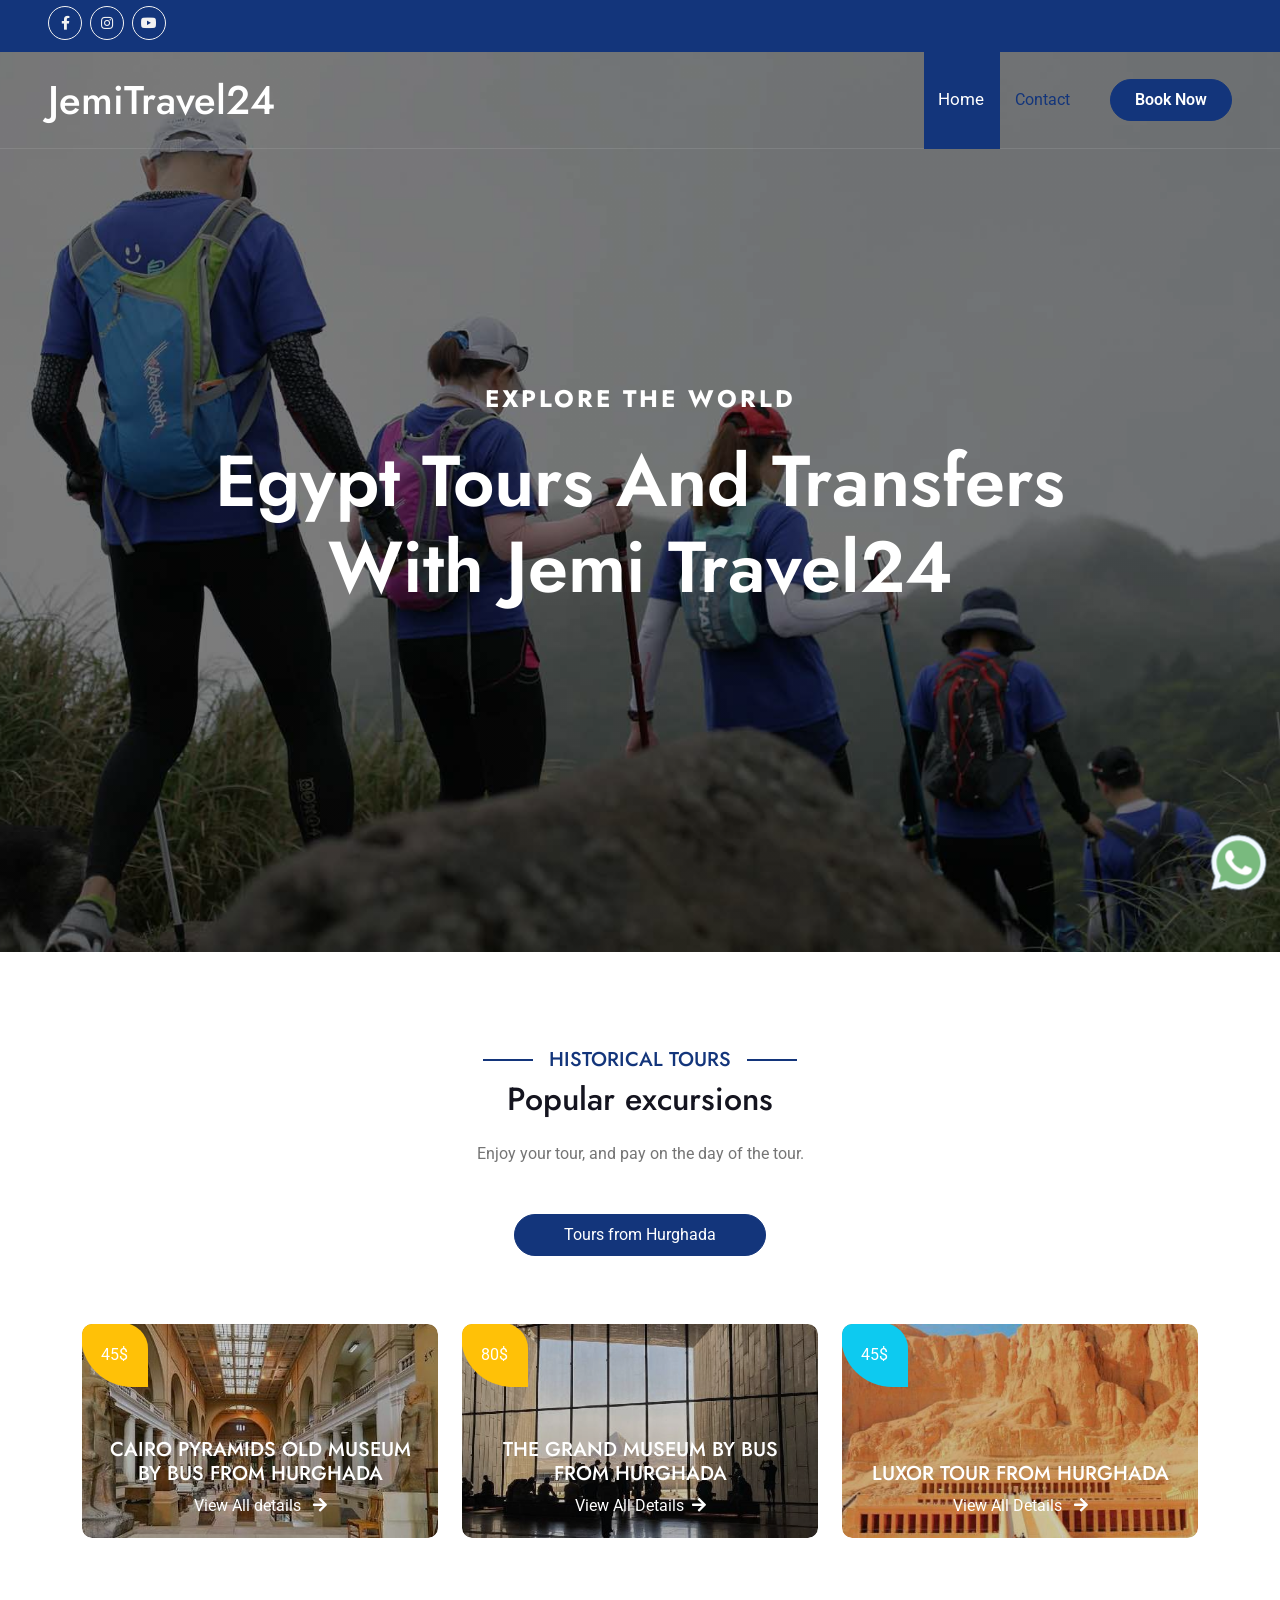
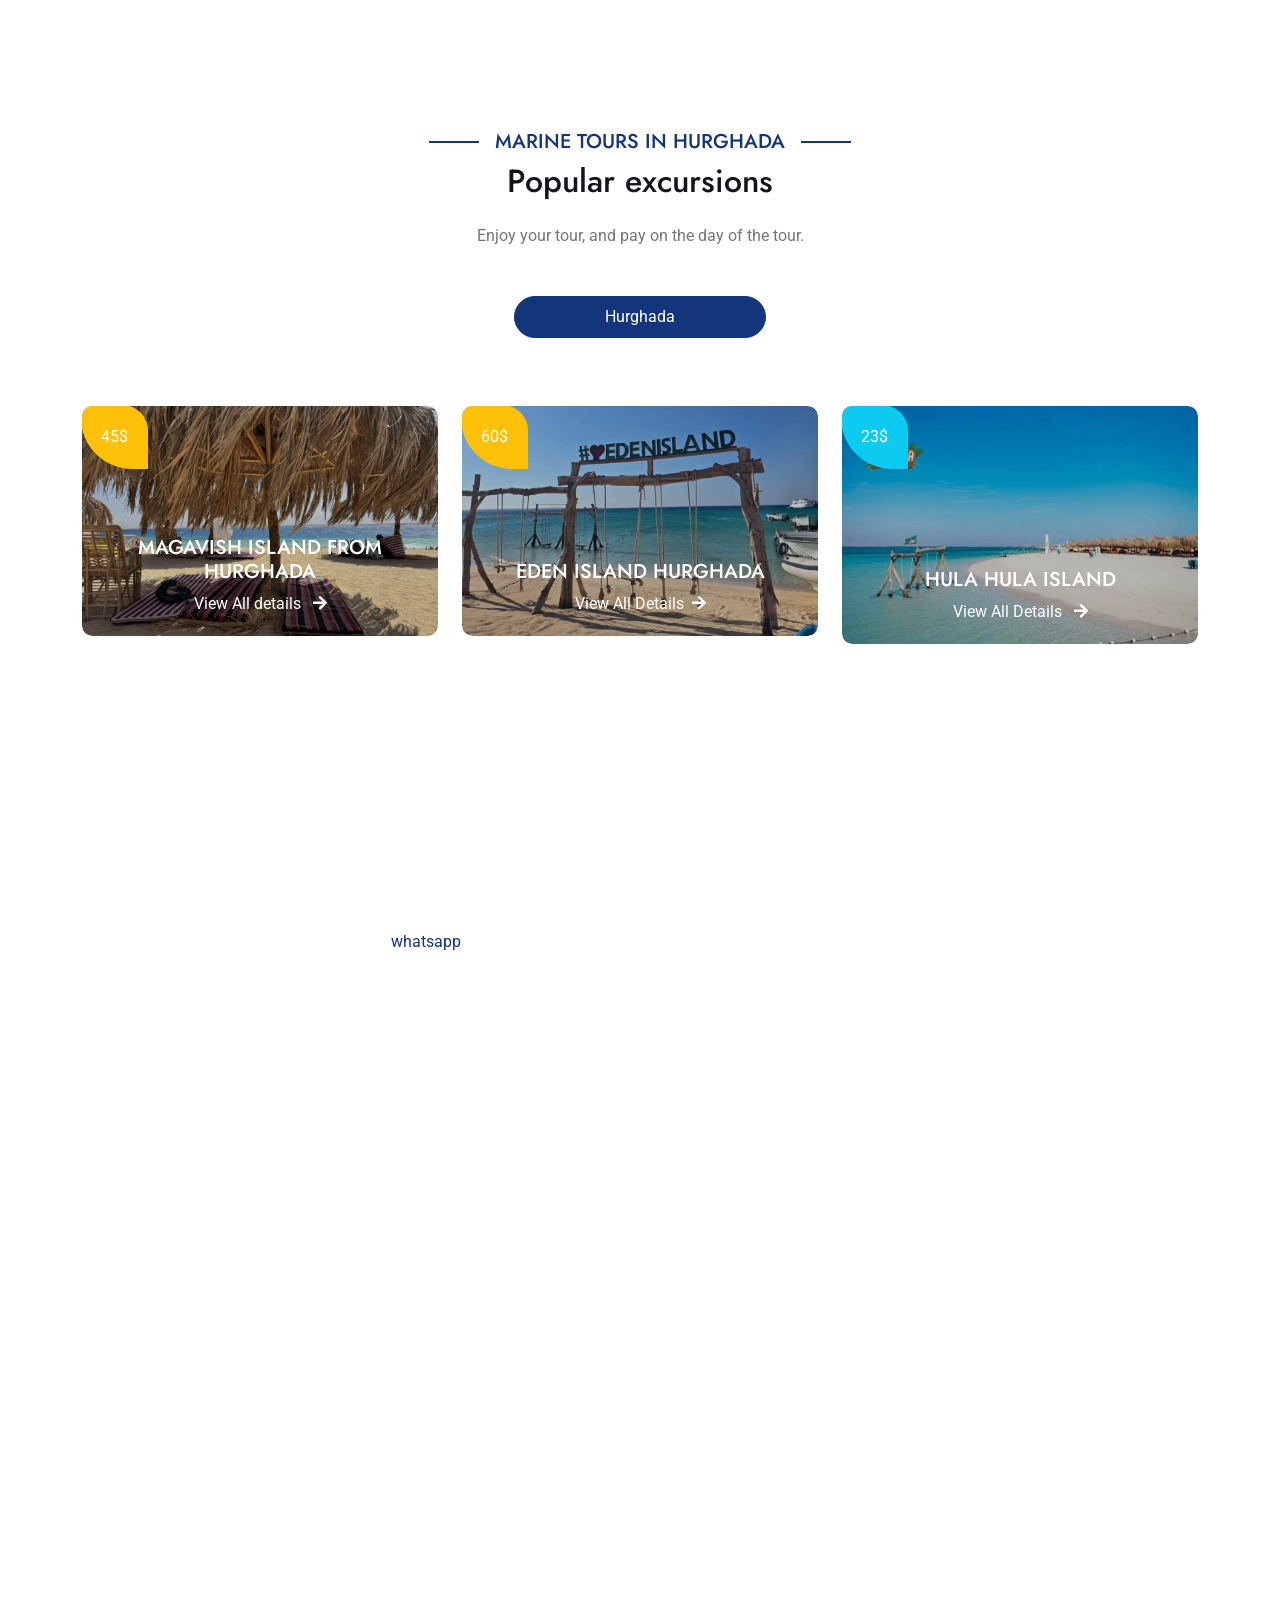
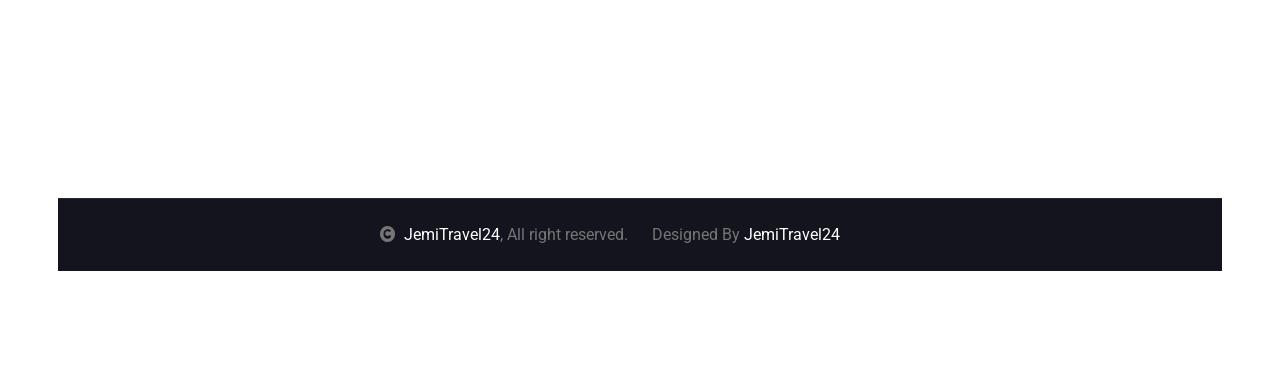
==== index.html @ d2429dc3 "Update index.html" ====
<!DOCTYPE html>
<html lang="en">

    <head>
        <meta charset="utf-8">
        <title>Jemi Travel24 | Egypt Tours and Transfers</title>
        <meta content="width=device-width, initial-scale=1.0" name="viewport">
        <meta content="" name="keywords"content="Jemi Travel24, JemiTravel24, Luxor tour from Hurghada, bus from Hurghada, museum by bus, Egypt tours, pay on the day">
        <meta content="" name="description"content="Explore Egypt with Jemi Travel24. Enjoy memorable tours, comfortable transfers, and pay on the day of your tour.">
        <link rel="icon" type="image/png" href="img/favicon.png">
<link rel="canonical" href="https://www.jemitravel24.com/">
        <!-- Google Web Fonts -->
        <link rel="preconnect" href="https://fonts.googleapis.com">
        <link rel="preconnect" href="https://fonts.gstatic.com" crossorigin>
        <link href="https://fonts.googleapis.com/css2?family=Jost:wght@500;600&family=Roboto&display=swap" rel="stylesheet"> 

        <!-- Icon Font Stylesheet -->
        <link rel="stylesheet" href="https://use.fontawesome.com/releases/v5.15.4/css/all.css"/>
        <link href="https://cdn.jsdelivr.net/npm/bootstrap-icons@1.4.1/font/bootstrap-icons.css" rel="stylesheet">

        <!-- Libraries Stylesheet -->
        <link href="lib/owlcarousel/assets/owl.carousel.min.css" rel="stylesheet">
        <link href="lib/lightbox/css/lightbox.min.css" rel="stylesheet">
<script async src="https://www.googletagmanager.com/gtm.js?id=GTM-WZR6Q4CG"></script>
<script>
  window.dataLayer = window.dataLayer || [];
  function gtag(){dataLayer.push(arguments);}
  gtag('js', new Date());
</script>

        <!-- Customized Bootstrap Stylesheet -->
        <link href="css/bootstrap.min.css" rel="stylesheet">

        <!-- Template Stylesheet -->
        <link href="css/style.css" rel="stylesheet">
          <a href="https://api.whatsapp.com/send?phone=+905534414765&amp;text=Hi%20There" class="whatsapp_float" target="_blank" rel="noopener noreferrer">
  <span class="home-whatsapp-icon"><svg xmlns="http://www.w3.org/2000/svg" x="0px" y="0px" width="80" height="80" viewBox="0 0 80 80">
<path fill="#f2faff" d="M7.904,58.665L7.8,58.484c-3.263-5.649-4.986-12.102-4.983-18.66 C2.826,19.244,19.577,2.5,40.157,2.5C50.14,2.503,59.521,6.391,66.57,13.446C73.618,20.5,77.5,29.879,77.5,39.855 c-0.01,20.583-16.76,37.328-37.34,37.328c-6.247-0.003-12.418-1.574-17.861-4.543l-0.174-0.096L2.711,77.636L7.904,58.665z"></path><path fill="#788b9c" d="M40.157,3L40.157,3c9.85,0.003,19.105,3.838,26.059,10.799C73.17,20.76,77,30.013,77,39.855 c-0.009,20.307-16.536,36.828-36.855,36.828c-6.149-0.003-12.237-1.553-17.606-4.482l-0.349-0.19l-0.384,0.101l-18.384,4.82 l4.91-17.933l0.11-0.403l-0.209-0.362c-3.22-5.574-4.92-11.94-4.917-18.41C3.326,19.52,19.852,3,40.157,3 M40.157,2 C19.302,2,2.326,18.969,2.317,39.824C2.313,46.49,4.055,53,7.367,58.735L2,78.339l20.06-5.26 c5.526,3.015,11.751,4.601,18.084,4.604h0.016c20.855,0,37.831-16.969,37.84-37.827c0-10.108-3.933-19.613-11.077-26.764 C59.78,5.942,50.28,2.003,40.157,2L40.157,2z"></path><path fill="#79ba7e" d="M39.99,70c-5.009-0.003-9.965-1.263-14.332-3.646l-2.867-1.564l-3.159,0.828l-6.482,1.699	l1.659-6.061l0.907-3.312l-1.718-2.974C11.38,50.437,9.997,45.255,10,39.986C10.007,23.453,23.464,10.002,39.997,10	c8.022,0.003,15.558,3.126,21.221,8.793C66.881,24.461,70,31.998,70,40.011C69.992,56.547,56.535,70,39.99,70z"></path><path fill="#fff" d="M56.561,47.376c-0.9-0.449-5.321-2.626-6.143-2.924c-0.825-0.301-1.424-0.449-2.023,0.449	c-0.599,0.9-2.322,2.924-2.845,3.523c-0.524,0.599-1.048,0.674-1.948,0.226c-0.9-0.449-3.797-1.4-7.23-4.462	c-2.674-2.382-4.478-5.327-5.001-6.227c-0.524-0.9-0.057-1.385,0.394-1.834c0.403-0.403,0.9-1.051,1.349-1.575	c0.449-0.524,0.599-0.9,0.9-1.5c0.301-0.599,0.151-1.126-0.075-1.575c-0.226-0.449-2.023-4.875-2.773-6.673	c-0.729-1.752-1.472-1.515-2.023-1.542c-0.524-0.027-1.123-0.03-1.722-0.03c-0.599,0-1.575,0.226-2.397,1.126	c-0.822,0.9-3.147,3.074-3.147,7.498s3.222,8.699,3.671,9.298c0.449,0.599,6.338,9.678,15.36,13.571	c2.144,0.924,3.821,1.478,5.125,1.894c2.153,0.684,4.113,0.587,5.664,0.355c1.728-0.259,5.321-2.174,6.067-4.273	c0.75-2.099,0.75-3.899,0.524-4.273C58.06,48.051,57.461,47.825,56.561,47.376z"></path>
</svg></span></a>

    </head>

    <body>

        <!-- Spinner Start -->
        <div id="spinner" class="show bg-white position-fixed translate-middle w-100 vh-100 top-50 start-50 d-flex align-items-center justify-content-center">
            <div class="spinner-border text-primary" style="width: 3rem; height: 3rem;" role="status">
                <span class="sr-only">Loading...</span>
            </div>
        </div>
        <!-- Spinner End -->

        <!-- Topbar Start -->
        <div class="container-fluid bg-primary px-5 d-none d-lg-block">
            <div class="row gx-0">
                <div class="col-lg-8 text-center text-lg-start mb-2 mb-lg-0">
                    <div class="d-inline-flex align-items-center" style="height: 45px;">
                        <a class="btn btn-sm btn-outline-light btn-sm-square rounded-circle me-2" href="https://www.facebook.com/jemitravel24"><i class="fab fa-facebook-f fw-normal"></i></a>
                        <a class="btn btn-sm btn-outline-light btn-sm-square rounded-circle me-2" href="https://www.instagram.com/jemitravel24/"><i class="fab fa-instagram fw-normal"></i></a>
                        <a class="btn btn-sm btn-outline-light btn-sm-square rounded-circle" href=""><i class="fab fa-youtube fw-normal"></i></a>
                    </div>
                </div>
                <div class="col-lg-4 text-center text-lg-end">
                    <div class="d-inline-flex align-items-center" style="height: 45px;">
                      
                            </div>
                        </div>
                    </div>
                </div>
            </div>
        </div>
        <!-- Topbar End -->

        <!-- Navbar & Hero Start -->
        <div class="container-fluid position-relative p-0">
            <nav class="navbar navbar-expand-lg navbar-light px-4 px-lg-5 py-3 py-lg-0">
                <a href="" class="navbar-brand p-0">
                    <h1 class="m-0">JemiTravel24</h1>
                    <!-- <img src="img/logo.png" alt="Logo"> -->
                </a>
                <button class="navbar-toggler" type="button" data-bs-toggle="collapse" data-bs-target="#navbarCollapse">
                    <span class="fa fa-bars"></span>
                </button>
                <div class="collapse navbar-collapse" id="navbarCollapse">
                    <div class="navbar-nav ms-auto py-0">
                        <a href="index.html" class="nav-item nav-link active">Home</a>
                        </div>
                        <a href="contact.html" class="nav-item nav-link">Contact</a>
                    </div>
                    <a href="booking.html" class="btn btn-primary rounded-pill py-2 px-4 ms-lg-4">Book Now</a>
                </div>
            </nav>

            <!-- Carousel Start -->
            <div class="carousel-header">
                <div id="carouselId" class="carousel slide" data-bs-ride="carousel">
                    <ol class="carousel-indicators">
                        <li data-bs-target="#carouselId" data-bs-slide-to="0" class="active"></li>
                        <li data-bs-target="#carouselId" data-bs-slide-to="1"></li>
                        <li data-bs-target="#carouselId" data-bs-slide-to="2"></li>
                    </ol>
                    <div class="carousel-inner" role="listbox">
                        <div class="carousel-item active">
                            <img src="img/carousel-2.jpg" class="img-fluid" alt="Image">
                            <div class="carousel-caption">
                                <div class="p-3" style="max-width: 900px;">
                                    <h4 class="text-white text-uppercase fw-bold mb-4" style="letter-spacing: 3px;">Explore The World</h4>
                                    <h2 class="display-2 text-capitalize text-white mb-4">Egypt Tours and Transfers with Jemi Travel24</h2>
                                    <p class="mb-5 fs-5"> 
                                    </p>
                                    <div class="d-flex align-items-center justify-content-center">
                                       
                                    </div>
                                </div>
                            </div>
                        </div>
                                </div>
                            </div>
                        </div>
                    </div>
                    
                </div>
            </div>
            <!-- Carousel End -->
        </div>
       
        <!-- Navbar & Hero End -->

        <!-- About Start 
        <div class="container-fluid about py-5">
            <div class="container py-5">
                <div class="row g-5 align-items-center">
                    <div class="col-lg-5">
                        <div class="h-100" style="border: 50px solid; border-color: transparent #13357B transparent #13357B;">
                            <img src="img/about-img.jpg" class="img-fluid w-100 h-100" alt="">
                        </div>
                    </div>
                    <div class="col-lg-7" style="background: linear-gradient(rgba(255, 255, 255, .8), rgba(255, 255, 255, .8)), url(img/about-img-1.png);">
                        <h5 class="section-about-title pe-3">About Us</h5>
                        <h1 class="mb-4">Welcome to <span class="text-primary">Travela</span></h1>
                        <p class="mb-4">Lorem ipsum dolor sit amet consectetur adipisicing elit. Molestias, dolorum, doloribus sunt dicta, officia voluptatibus libero necessitatibus natus impedit quam ullam assumenda? Id atque iste consectetur. Commodi odit ab saepe!</p>
                        <p class="mb-4">Lorem ipsum dolor sit amet consectetur adipisicing elit. Accusantium quos voluptatem suscipit neque enim, doloribus ipsum rem eos distinctio, dignissimos nisi saepe nulla? Libero numquam perferendis provident placeat molestiae quia?</p>
                        <div class="row gy-2 gx-4 mb-4">
                            <div class="col-sm-6">
                                <p class="mb-0"><i class="fa fa-arrow-right text-primary me-2"></i>First Class Flights</p>
                            </div>
                            <div class="col-sm-6">
                                <p class="mb-0"><i class="fa fa-arrow-right text-primary me-2"></i>Handpicked Hotels</p>
                            </div>
                            <div class="col-sm-6">
                                <p class="mb-0"><i class="fa fa-arrow-right text-primary me-2"></i>5 Star Accommodations</p>
                            </div>
                            <div class="col-sm-6">
                                <p class="mb-0"><i class="fa fa-arrow-right text-primary me-2"></i>Latest Model Vehicles</p>
                            </div>
                            <div class="col-sm-6">
                                <p class="mb-0"><i class="fa fa-arrow-right text-primary me-2"></i>150 Premium City Tours</p>
                            </div>
                            <div class="col-sm-6">
                                <p class="mb-0"><i class="fa fa-arrow-right text-primary me-2"></i>24/7 Service</p>
                            </div>
                        </div>
                        <a class="btn btn-primary rounded-pill py-3 px-5 mt-2" href="">Read More</a>
                    </div>
                </div>
            </div>
        </div>
         About End -->

        <!-- Services Start 
        <div class="container-fluid bg-light service py-5">
            <div class="container py-5">
                <div class="mx-auto text-center mb-5" style="max-width: 900px;">
                    <h5 class="section-title px-3">Searvices</h5>
                    <h1 class="mb-0">Our Services</h1>
                </div>
                <div class="row g-4">
                    <div class="col-lg-6">
                        <div class="row g-4">
                            <div class="col-12">
                                <div class="service-content-inner d-flex align-items-center bg-white border border-primary rounded p-4 pe-0">
                                    <div class="service-content text-end">
                                        <h5 class="mb-4">WorldWide Tours</h5>
                                        <p class="mb-0">Dolor sit amet consectetur adipisicing elit. Non alias eum, suscipit expedita corrupti officiis debitis possimus nam laudantium beatae quidem dolore consequuntur voluptate rem reiciendis, omnis sequi harum earum.
                                        </p>
                                    </div>
                                    <div class="service-icon p-4">
                                        <i class="fa fa-globe fa-4x text-primary"></i>
                                    </div>
                                </div>
                            </div>
                            <div class="col-12">
                                <div class="service-content-inner d-flex align-items-center  bg-white border border-primary rounded p-4 pe-0">
                                    <div class="service-content text-end">
                                        <h5 class="mb-4">Hotel Reservation</h5>
                                        <p class="mb-0">Dolor sit amet consectetur adipisicing elit. Non alias eum, suscipit expedita corrupti officiis debitis possimus nam laudantium beatae quidem dolore consequuntur voluptate rem reiciendis, omnis sequi harum earum.
                                        </p>
                                    </div>
                                    <div class="service-icon p-4">
                                        <i class="fa fa-hotel fa-4x text-primary"></i>
                                    </div>
                                </div>
                            </div>
                            <div class="col-12">
                                <div class="service-content-inner d-flex align-items-center bg-white border border-primary rounded p-4 pe-0">
                                    <div class="service-content text-end">
                                        <h5 class="mb-4">Travel Guides</h5>
                                        <p class="mb-0">Dolor sit amet consectetur adipisicing elit. Non alias eum, suscipit expedita corrupti officiis debitis possimus nam laudantium beatae quidem dolore consequuntur voluptate rem reiciendis, omnis sequi harum earum.
                                        </p>
                                    </div>
                                    <div class="service-icon p-4">
                                        <i class="fa fa-user fa-4x text-primary"></i>
                                    </div>
                                </div>
                            </div>
                            <div class="col-12">
                                <div class="service-content-inner d-flex align-items-center bg-white border border-primary rounded p-4 pe-0">
                                    <div class="service-content text-end">
                                        <h5 class="mb-4">Event Management</h5>
                                        <p class="mb-0">Dolor sit amet consectetur adipisicing elit. Non alias eum, suscipit expedita corrupti officiis debitis possimus nam laudantium beatae quidem dolore consequuntur voluptate rem reiciendis, omnis sequi harum earum.
                                        </p>
                                    </div>
                                    <div class="service-icon p-4">
                                        <i class="fa fa-cog fa-4x text-primary"></i>
                                    </div>
                                </div>
                            </div>
                        </div>
                    </div>
                    <div class="col-lg-6">
                        <div class="row g-4">
                            <div class="col-12">
                                <div class="service-content-inner d-flex align-items-center bg-white border border-primary rounded p-4 ps-0">
                                    <div class="service-icon p-4">
                                        <i class="fa fa-globe fa-4x text-primary"></i>
                                    </div>
                                    <div class="service-content">
                                        <h5 class="mb-4">WorldWide Tours</h5>
                                        <p class="mb-0">Dolor sit amet consectetur adipisicing elit. Non alias eum, suscipit expedita corrupti officiis debitis possimus nam laudantium beatae quidem dolore consequuntur voluptate rem reiciendis, omnis sequi harum earum.
                                        </p>
                                    </div>
                                </div>
                            </div>
                            <div class="col-12">
                                <div class="service-content-inner d-flex align-items-center bg-white border border-primary rounded p-4 ps-0">
                                    <div class="service-icon p-4">
                                        <i class="fa fa-hotel fa-4x text-primary"></i>
                                    </div>
                                    <div class="service-content">
                                        <h5 class="mb-4">Hotel Reservation</h5>
                                        <p class="mb-0">Dolor sit amet consectetur adipisicing elit. Non alias eum, suscipit expedita corrupti officiis debitis possimus nam laudantium beatae quidem dolore consequuntur voluptate rem reiciendis, omnis sequi harum earum.
                                        </p>
                                    </div>
                                </div>
                            </div>
                            <div class="col-12">
                                <div class="service-content-inner d-flex align-items-center bg-white border border-primary rounded p-4 ps-0">
                                    <div class="service-icon p-4">
                                        <i class="fa fa-user fa-4x text-primary"></i>
                                    </div>
                                    <div class="service-content">
                                        <h5 class="mb-4">Travel Guides</h5>
                                        <p class="mb-0">Dolor sit amet consectetur adipisicing elit. Non alias eum, suscipit expedita corrupti officiis debitis possimus nam laudantium beatae quidem dolore consequuntur voluptate rem reiciendis, omnis sequi harum earum.
                                        </p>
                                    </div>
                                </div>
                            </div>
                            <div class="col-12">
                                <div class="service-content-inner d-flex align-items-center bg-white border border-primary rounded p-4 ps-0">
                                    <div class="service-icon p-4">
                                        <i class="fa fa-cog fa-4x text-primary"></i>
                                    </div>
                                    <div class="service-content">
                                        <h5 class="mb-4">Event Management</h5>
                                        <p class="mb-0">Dolor sit amet consectetur adipisicing elit. Non alias eum, suscipit expedita corrupti officiis debitis possimus nam laudantium beatae quidem dolore consequuntur voluptate rem reiciendis, omnis sequi harum earum.
                                        </p>
                                    </div>
                                </div>
                            </div>
                        </div>
                    </div>
                    <div class="col-12">
                        <div class="text-center">
                            <a class="btn btn-primary rounded-pill py-3 px-5 mt-2" href="">Service More</a>
                        </div>
                    </div>
                </div>
            </div>
        </div>
         Services End -->

        <!-- Destination Start 
        <div class="container-fluid destination py-5">
            <div class="container py-5">
                <div class="mx-auto text-center mb-5" style="max-width: 900px;">
                    <h5 class="section-title px-3">Destination</h5>
                    <h1 class="mb-0">Popular Destination</h1>
                </div>
                <div class="tab-class text-center">
                    <ul class="nav nav-pills d-inline-flex justify-content-center mb-5">
                        <li class="nav-item">
                            <a class="d-flex mx-3 py-2 border border-primary bg-light rounded-pill active" data-bs-toggle="pill" href="#tab-1">
                                <span class="text-dark" style="width: 150px;">All</span>
                            </a>
                        </li>
                        <li class="nav-item">
                            <a class="d-flex py-2 mx-3 border border-primary bg-light rounded-pill" data-bs-toggle="pill" href="#tab-2">
                                <span class="text-dark" style="width: 150px;">USA</span>
                            </a>
                        </li>
                        <li class="nav-item">
                            <a class="d-flex mx-3 py-2 border border-primary bg-light rounded-pill" data-bs-toggle="pill" href="#tab-3">
                                <span class="text-dark" style="width: 150px;">Canada</span>
                            </a>
                        </li>
                        <li class="nav-item">
                            <a class="d-flex mx-3 py-2 border border-primary bg-light rounded-pill" data-bs-toggle="pill" href="#tab-4">
                                <span class="text-dark" style="width: 150px;">Europe</span>
                            </a>
                        </li>
                        <li class="nav-item">
                            <a class="d-flex mx-3 py-2 border border-primary bg-light rounded-pill" data-bs-toggle="pill" href="#tab-5">
                                <span class="text-dark" style="width: 150px;">China</span>
                            </a>
                        </li>
                        <li class="nav-item">
                            <a class="d-flex mx-3 py-2 border border-primary bg-light rounded-pill" data-bs-toggle="pill" href="#tab-6">
                                <span class="text-dark" style="width: 150px;">Singapore</span>
                            </a>
                        </li>
                    </ul>
                    <div class="tab-content">
                        <div id="tab-1" class="tab-pane fade show p-0 active">
                            <div class="row g-4">
                                <div class="col-xl-8">
                                    <div class="row g-4">
                                        <div class="col-lg-6">
                                            <div class="destination-img">
                                                <img class="img-fluid rounded w-100" src="img/destination-1.jpg" alt="">
                                                <div class="destination-overlay p-4">
                                                    <a href="#" class="btn btn-primary text-white rounded-pill border py-2 px-3">20 Photos</a>
                                                    <h4 class="text-white mb-2 mt-3">New York City</h4>
                                                    <a href="#" class="btn-hover text-white">View All Place <i class="fa fa-arrow-right ms-2"></i></a>
                                                </div>
                                                <div class="search-icon">
                                                    <a href="img/destination-1.jpg" data-lightbox="destination-1"><i class="fa fa-plus-square fa-1x btn btn-light btn-lg-square text-primary"></i></a>
                                                </div>
                                            </div>
                                        </div>
                                        <div class="col-lg-6">
                                            <div class="destination-img">
                                                <img class="img-fluid rounded w-100" src="img/destination-2.jpg" alt="">
                                                <div class="destination-overlay p-4">
                                                    <a href="#" class="btn btn-primary text-white rounded-pill border py-2 px-3">20 Photos</a>
                                                    <h4 class="text-white mb-2 mt-3">Las vegas</h4>
                                                    <a href="#" class="btn-hover text-white">View All Place <i class="fa fa-arrow-right ms-2"></i></a>
                                                </div>
                                                <div class="search-icon">
                                                    <a href="img/destination-2.jpg" data-lightbox="destination-2"><i class="fa fa-plus-square fa-1x btn btn-light btn-lg-square text-primary"></i></a>
                                                </div>
                                            </div>
                                        </div>
                                        <div class="col-lg-6">
                                            <div class="destination-img">
                                                <img class="img-fluid rounded w-100" src="img/destination-7.jpg" alt="">
                                                <div class="destination-overlay p-4">
                                                    <a href="#" class="btn btn-primary text-white rounded-pill border py-2 px-3">20 Photos</a>
                                                    <h4 class="text-white mb-2 mt-3">Los angelas</h4>
                                                    <a href="#" class="btn-hover text-white">View All Place <i class="fa fa-arrow-right ms-2"></i></a>
                                                </div>
                                                <div class="search-icon">
                                                    <a href="img/destination-7.jpg" data-lightbox="destination-7"><i class="fa fa-plus-square fa-1x btn btn-light btn-lg-square text-primary"></i></a>
                                                </div>
                                            </div>
                                        </div>
                                        <div class="col-lg-6">
                                            <div class="destination-img">
                                                <img class="img-fluid rounded w-100" src="img/destination-8.jpg" alt="">
                                                <div class="destination-overlay p-4">
                                                    <a href="#" class="btn btn-primary text-white rounded-pill border py-2 px-3">20 Photos</a>
                                                    <h4 class="text-white mb-2 mt-3">Los angelas</h4>
                                                    <a href="#" class="btn-hover text-white">View All Place <i class="fa fa-arrow-right ms-2"></i></a>
                                                </div>
                                                <div class="search-icon">
                                                    <a href="img/destination-8.jpg" data-lightbox="destination-8"><i class="fa fa-plus-square fa-1x btn btn-light btn-lg-square text-primary"></i></a>
                                                </div>
                                            </div>
                                        </div>
                                    </div>
                                </div>
                                <div class="col-xl-4">
                                    <div class="destination-img h-100">
                                        <img class="img-fluid rounded w-100 h-100" src="img/destination-9.jpg" style="object-fit: cover; min-height: 300px;" alt="">
                                        <div class="destination-overlay p-4">
                                            <a href="#" class="btn btn-primary text-white rounded-pill border py-2 px-3">20 Photos</a>
                                            <h4 class="text-white mb-2 mt-3">San francisco</h4>
                                            <a href="#" class="btn-hover text-white">View All Place <i class="fa fa-arrow-right ms-2"></i></a>
                                        </div>
                                        <div class="search-icon">
                                            <a href="img/destination-9.jpg" data-lightbox="destination-4"><i class="fa fa-plus-square fa-1x btn btn-light btn-lg-square text-primary"></i></a>
                                        </div>
                                    </div>
                                </div>
                                <div class="col-lg-4">
                                    <div class="destination-img">
                                        <img class="img-fluid rounded w-100" src="img/destination-4.jpg" alt="">
                                        <div class="destination-overlay p-4">
                                            <a href="#" class="btn btn-primary text-white rounded-pill border py-2 px-3">20 Photos</a>
                                            <h4 class="text-white mb-2 mt-3">Los angelas</h4>
                                            <a href="#" class="btn-hover text-white">View All Place <i class="fa fa-arrow-right ms-2"></i></a>
                                        </div>
                                        <div class="search-icon">
                                            <a href="img/destination-4.jpg" data-lightbox="destination-4"><i class="fa fa-plus-square fa-1x btn btn-light btn-lg-square text-primary"></i></a>
                                        </div>
                                    </div>
                                </div>
                                <div class="col-lg-4">
                                    <div class="destination-img">
                                        <img class="img-fluid rounded w-100" src="img/destination-5.jpg" alt="">
                                        <div class="destination-overlay p-4">
                                            <a href="#" class="btn btn-primary text-white rounded-pill border py-2 px-3">20 Photos</a>
                                            <h4 class="text-white mb-2 mt-3">Los angelas</h4>
                                            <a href="#" class="btn-hover text-white">View All Place <i class="fa fa-arrow-right ms-2"></i></a>
                                        </div>
                                        <div class="search-icon">
                                            <a href="img/destination-5.jpg" data-lightbox="destination-5"><i class="fa fa-plus-square fa-1x btn btn-light btn-lg-square text-primary"></i></a>
                                        </div>
                                    </div>
                                </div>
                                <div class="col-lg-4">
                                    <div class="destination-img">
                                        <img class="img-fluid rounded w-100" src="img/destination-6.jpg" alt="">
                                        <div class="destination-overlay p-4">
                                            <a href="#" class="btn btn-primary text-white rounded-pill border py-2 px-3">20 Photos</a>
                                            <h4 class="text-white mb-2 mt-3">Los angelas</h4>
                                            <a href="#" class="btn-hover text-white">View All Place <i class="fa fa-arrow-right ms-2"></i></a>
                                        </div>
                                        <div class="search-icon">
                                            <a href="img/destination-6.jpg" data-lightbox="destination-6"><i class="fa fa-plus-square fa-1x btn btn-light btn-lg-square text-primary"></i></a>
                                        </div>
                                    </div>
                                </div>
                            </div>
                        </div>
                        <div id="tab-2" class="tab-pane fade show p-0">
                            <div class="row g-4">
                                <div class="col-lg-6">
                                    <div class="destination-img">
                                        <img class="img-fluid rounded w-100" src="img/destination-5.jpg" alt="">
                                        <div class="destination-overlay p-4">
                                            <a href="#" class="btn btn-primary text-white rounded-pill border py-2 px-3">20 Photos</a>
                                            <h4 class="text-white mb-2 mt-3">San francisco</h4>
                                            <a href="#" class="btn-hover text-white">View All Place <i class="fa fa-arrow-right ms-2"></i></a>
                                        </div>
                                        <div class="search-icon">
                                            <a href="img/destination-5.jpg" data-lightbox="destination-5"><i class="fa fa-plus-square fa-1x btn btn-light btn-lg-square text-primary"></i></a>
                                        </div>
                                    </div>
                                </div>
                                <div class="col-lg-6">
                                    <div class="destination-img">
                                        <img class="img-fluid rounded w-100" src="img/destination-6.jpg" alt="">
                                        <div class="destination-overlay p-4">
                                            <a href="#" class="btn btn-primary text-white rounded-pill border py-2 px-3">20 Photos</a>
                                            <h4 class="text-white mb-2 mt-3">San francisco</h4>
                                            <a href="#" class="btn-hover text-white">View All Place <i class="fa fa-arrow-right ms-2"></i></a>
                                        </div>
                                        <div class="search-icon">
                                            <a href="img/destination-6.jpg" data-lightbox="destination-6"><i class="fa fa-plus-square fa-1x btn btn-light btn-lg-square text-primary"></i></a>
                                        </div>
                                    </div>
                                </div>
                            </div>
                        </div>
                        <div id="tab-3" class="tab-pane fade show p-0">
                            <div class="row g-4">
                                <div class="col-lg-6">
                                    <div class="destination-img">
                                        <img class="img-fluid rounded w-100" src="img/destination-5.jpg" alt="">
                                        <div class="destination-overlay p-4">
                                            <a href="#" class="btn btn-primary text-white rounded-pill border py-2 px-3">20 Photos</a>
                                            <h4 class="text-white mb-2 mt-3">San francisco</h4>
                                            <a href="#" class="btn-hover text-white">View All Place <i class="fa fa-arrow-right ms-2"></i></a>
                                        </div>
                                        <div class="search-icon">
                                            <a href="img/destination-5.jpg" data-lightbox="destination-5"><i class="fa fa-plus-square fa-1x btn btn-light btn-lg-square text-primary"></i></a>
                                        </div>
                                    </div>
                                </div>
                                <div class="col-lg-6">
                                    <div class="destination-img">
                                        <img class="img-fluid rounded w-100" src="img/destination-6.jpg" alt="">
                                        <div class="destination-overlay p-4">
                                            <a href="#" class="btn btn-primary text-white rounded-pill border py-2 px-3">20 Photos</a>
                                            <h4 class="text-white mb-2 mt-3">San francisco</h4>
                                            <a href="#" class="btn-hover text-white">View All Place <i class="fa fa-arrow-right ms-2"></i></a>
                                        </div>
                                        <div class="search-icon">
                                            <a href="img/destination-6.jpg" data-lightbox="destination-6"><i class="fa fa-plus-square fa-1x btn btn-light btn-lg-square text-primary"></i></a>
                                        </div>
                                    </div>
                                </div>
                            </div>
                        </div>
                        <div id="tab-4" class="tab-pane fade show p-0">
                            <div class="row g-4">
                                <div class="col-lg-6">
                                    <div class="destination-img">
                                        <img class="img-fluid rounded w-100" src="img/destination-5.jpg" alt="">
                                        <div class="destination-overlay p-4">
                                            <a href="#" class="btn btn-primary text-white rounded-pill border py-2 px-3">20 Photos</a>
                                            <h4 class="text-white mb-2 mt-3">San francisco</h4>
                                            <a href="#" class="btn-hover text-white">View All Place <i class="fa fa-arrow-right ms-2"></i></a>
                                        </div>
                                        <div class="search-icon">
                                            <a href="img/destination-5.jpg" data-lightbox="destination-5"><i class="fa fa-plus-square fa-1x btn btn-light btn-lg-square text-primary"></i></a>
                                        </div>
                                    </div>
                                </div>
                                <div class="col-lg-6">
                                    <div class="destination-img">
                                        <img class="img-fluid rounded w-100" src="img/destination-6.jpg" alt="">
                                        <div class="destination-overlay p-4">
                                            <a href="#" class="btn btn-primary text-white rounded-pill border py-2 px-3">20 Photos</a>
                                            <h4 class="text-white mb-2 mt-3">San francisco</h4>
                                            <a href="#" class="btn-hover text-white">View All Place <i class="fa fa-arrow-right ms-2"></i></a>
                                        </div>
                                        <div class="search-icon">
                                            <a href="img/destination-6.jpg" data-lightbox="destination-6"><i class="fa fa-plus-square fa-1x btn btn-light btn-lg-square text-primary"></i></a>
                                        </div>
                                    </div>
                                </div>
                            </div>
                        </div>
                        <div id="tab-5" class="tab-pane fade show p-0">
                            <div class="row g-4">
                                <div class="col-lg-6">
                                    <div class="destination-img">
                                        <img class="img-fluid rounded w-100" src="img/destination-5.jpg" alt="">
                                        <div class="destination-overlay p-4">
                                            <a href="#" class="btn btn-primary text-white rounded-pill border py-2 px-3">20 Photos</a>
                                            <h4 class="text-white mb-2 mt-3">San francisco</h4>
                                            <a href="#" class="btn-hover text-white">View All Place <i class="fa fa-arrow-right ms-2"></i></a>
                                        </div>
                                        <div class="search-icon">
                                            <a href="img/destination-5.jpg" data-lightbox="destination-5"><i class="fa fa-plus-square fa-1x btn btn-light btn-lg-square text-primary"></i></a>
                                        </div>
                                    </div>
                                </div>
                                <div class="col-lg-6">
                                    <div class="destination-img">
                                        <img class="img-fluid rounded w-100" src="img/destination-6.jpg" alt="">
                                        <div class="destination-overlay p-4">
                                            <a href="#" class="btn btn-primary text-white rounded-pill border py-2 px-3">20 Photos</a>
                                            <h4 class="text-white mb-2 mt-3">San francisco</h4>
                                            <a href="#" class="btn-hover text-white">View All Place <i class="fa fa-arrow-right ms-2"></i></a>
                                        </div>
                                        <div class="search-icon">
                                            <a href="img/destination-6.jpg" data-lightbox="destination-6"><i class="fa fa-plus-square fa-1x btn btn-light btn-lg-square text-primary"></i></a>
                                        </div>
                                    </div>
                                </div>
                            </div>
                        </div>
                        <div id="tab-6" class="tab-pane fade show p-0">
                            <div class="row g-4">
                                <div class="col-lg-6">
                                    <div class="destination-img">
                                        <img class="img-fluid rounded w-100" src="img/destination-5.jpg" alt="">
                                        <div class="destination-overlay p-4">
                                            <a href="#" class="btn btn-primary text-white rounded-pill border py-2 px-3">20 Photos</a>
                                            <h4 class="text-white mb-2 mt-3">San francisco</h4>
                                            <a href="#" class="btn-hover text-white">View All Place <i class="fa fa-arrow-right ms-2"></i></a>
                                        </div>
                                        <div class="search-icon">
                                            <a href="img/destination-5.jpg" data-lightbox="destination-5"><i class="fa fa-plus-square fa-1x btn btn-light btn-lg-square text-primary"></i></a>
                                        </div>
                                    </div>
                                </div>
                                <div class="col-lg-6">
                                    <div class="destination-img">
                                        <img class="img-fluid rounded w-100" src="img/destination-6.jpg" alt="">
                                        <div class="destination-overlay p-4">
                                            <a href="#" class="btn btn-primary text-white rounded-pill border py-2 px-3">20 Photos</a>
                                            <h4 class="text-white mb-2 mt-3">San francisco</h4>
                                            <a href="#" class="btn-hover text-white">View All Place <i class="fa fa-arrow-right ms-2"></i></a>
                                        </div>
                                        <div class="search-icon">
                                            <a href="img/destination-6.jpg" data-lightbox="destination-6"><i class="fa fa-plus-square fa-1x btn btn-light btn-lg-square text-primary"></i></a>
                                        </div>
                                    </div>
                                </div>
                            </div>
                        </div>
                    </div>
                </div>
            </div>
        </div>
        Destination End -->

        <!-- Explore Tour Start -->
        <div class="container-fluid ExploreTour py-5">
            <div class="container py-5">
                <div class="mx-auto text-center mb-5" style="max-width: 900px;">
                    <h5 class="section-title px-3">Historical Tours</h5>
                    <h2 class="mb-4">Popular excursions </h2>
                    <p class="mb-0">Enjoy your tour, and pay on the day of the tour.
                    </p>
                </div>
                <div class="tab-class text-center">
                    <ul class="nav nav-pills d-inline-flex justify-content-center mb-5">
                        <li class="nav-item">
                            <a class="d-flex mx-3 py-2 border border-primary bg-light rounded-pill active" data-bs-toggle="pill" href="#NationalTab-1">
                                <span class="text-dark" style="width: 250px;">Tours from Hurghada</span>
                            </a>
                        </li>
                        
                    </ul>
                    <div class="tab-content">
                        <div id="NationalTab-1" class="tab-pane fade show p-0 active">
                            <div class="row g-4">
                                <div class="col-md-6 col-lg-4">
                                    <div class="national-item">
                                        <img src="img/explore-tour-1.jpg" class="img-fluid w-100 rounded" alt="Image">
                                        <div class="national-content">
                                            <div class="tour-offer bg-warning">45$</div>
                                            <div class="national-info">
                                                <h5 class="text-white text-uppercase mb-2">Cairo pyramids old museum by bus from Hurghada</h5>
                                                <a href="Cairo pyramids old museum by bus.html" class="btn-hover text-white">View All details <i class="fa fa-arrow-right ms-2"></i></a>
                                            </div>
                                        </div>
                                        <div class="national-plus-icon">
                                            <a href="Cairo pyramids old museum by bus.html" class="my-auto"><i class="fas fa-link fa-2x text-white"></i></a>
                                        </div>
                                    </div>
                                </div>
                                <div class="col-md-6 col-lg-4">
                                    <div class="national-item">
                                        <img src="img/egypt-hurghada-cairo-mini-group-new-museum.jpg" class="img-fluid w-100 rounded" alt="Image">
                                        <div class="national-content">
                                            <div class="tour-offer bg-warning">80$</div>
                                            <div class="national-info">
                                                <h5 class="text-white text-uppercase mb-2">The Grand Museum by bus from Hurghada</h5>
                                                <a href="egypt-hurghada-cairo-mini-group-new-museum.html" class="btn-hover text-white">View All Details</Details><i class="fa fa-arrow-right ms-2"></i></a>
                                            </div>
                                        </div>
                                        <div class="national-plus-icon">
                                            <a href="egypt-hurghada-cairo-mini-group-new-museum.html" class="my-auto"><i class="fas fa-link fa-2x text-white"></i></a>
                                        </div>
                                    </div>
                                </div>
                                <div class="col-md-6 col-lg-4">
                                    <div class="national-item">
                                        <img src="img/Luxor-egypt.jpg" class="img-fluid w-100 rounded" alt="Image">
                                        <div class="national-content">
                                            <div class="national-info">
                                                <h5 class="text-white text-uppercase mb-2">Luxor Tour from Hurghada</h5>
                                                <a href="#" class="btn-hover text-white">View All Details <i class="fa fa-arrow-right ms-2"></i></a>
                                            </div>
                                        </div>
                                        <div class="tour-offer bg-info">45$</div>
                                        <div class="national-plus-icon">
                                            <a href="luxor-egypt.html" class="my-auto"><i class="fas fa-link fa-2x text-white"></i></a>
                                        </div>
                                    </div>
                                </div>
                                </div>
                            </div>
                        </div>
                    </div>
                </div>
            </div>
        </div>
        <!-- Explore Tour Start -->
<div class="container-fluid ExploreTour py-5">
            <div class="container py-5">
                <div class="mx-auto text-center mb-5" style="max-width: 900px;">
                    <h5 class="section-title px-3">Marine Tours in Hurghada</h5>
                    <h2 class="mb-4">Popular excursions </h2>
                    <p class="mb-0">Enjoy your tour, and pay on the day of the tour.
                    </p>
                </div>
                <div class="tab-class text-center">
                    <ul class="nav nav-pills d-inline-flex justify-content-center mb-5">
                        <li class="nav-item">
                            <a class="d-flex mx-3 py-2 border border-primary bg-light rounded-pill active" data-bs-toggle="pill" href="#NationalTab-1">
                                <span class="text-dark" style="width: 250px;">Hurghada</span>
                            </a>
                        </li>
                        
                    </ul>
                    <div class="tab-content">
                        <div id="NationalTab-1" class="tab-pane fade show p-0 active">
                            <div class="row g-4">
                                <div class="col-md-6 col-lg-4">
                                    <div class="national-item">
                                        <img src="img/hurghada-magavish-jemitravel24.jpg" class="img-fluid w-100 rounded" alt="hurghada-magavish-jemitravel24">
                                        <div class="national-content">
                                            <div class="tour-offer bg-warning">45$</div>
                                            <div class="national-info">
                                                <h5 class="text-white text-uppercase mb-2">Magavish Island from Hurghada</h5>
                                                <a href="Magavish-Island-from-Hurghada.html" class="btn-hover text-white">View All details <i class="fa fa-arrow-right ms-2"></i></a>
                                            </div>
                                        </div>
                                        <div class="national-plus-icon">
                                            <a href="Magavish-Island-from-Hurghada.html" class="my-auto"><i class="fas fa-link fa-2x text-white"></i></a>
                                        </div>
                                    </div>
                                </div>
                                <div class="col-md-6 col-lg-4">
                                    <div class="national-item">
                                        <img src="img/Eden-Island-jemitravel24.jpg" class="img-fluid w-100 rounded" alt="Eden-Island-jemitravel24">
                                        <div class="national-content">
                                            <div class="tour-offer bg-warning">60$</div>
                                            <div class="national-info">
                                                <h5 class="text-white text-uppercase mb-2">Eden Island Hurghada</h5>
                                                <a href="Eden-Island-jemitravel24.html" class="btn-hover text-white">View All Details</Details><i class="fa fa-arrow-right ms-2"></i></a>
                                            </div>
                                        </div>
                                        <div class="national-plus-icon">
                                            <a href="Eden-Island-jemitravel24.html" class="my-auto"><i class="fas fa-link fa-2x text-white"></i></a>
                                        </div>
                                    </div>
                                </div>
                                <div class="col-md-6 col-lg-4">
                                    <div class="national-item">
                                        <img src="img/Hula-Hula-Island-jemitravel24.jpg" class="img-fluid w-100 rounded" alt="Hula-Hula-Island-jemitravel24">
                                        <div class="national-content">
                                            <div class="national-info">
                                                <h5 class="text-white text-uppercase mb-2">Hula Hula Island</h5>
                                                <a href="Paradise-Island-beach-Hula-Hula-jemitravel24.html" class="btn-hover text-white">View All Details <i class="fa fa-arrow-right ms-2"></i></a>
                                            </div>
                                        </div>
                                        <div class="tour-offer bg-info">23$</div>
                                        <div class="national-plus-icon">
                                            <a href="Paradise-Island-beach-Hula-Hula-jemitravel24.html" class="my-auto"><i class="fas fa-link fa-2x text-white"></i></a>
                                        </div>
                                    </div>
                                </div>
                                </div>
                            </div>
                        </div>
                    </div>
                </div>
            </div>
        </div>
        <!-- Explore Tour Start -->

        <!-- Packages Start 
        <div class="container-fluid packages py-5">
            <div class="container py-5">
                <div class="mx-auto text-center mb-5" style="max-width: 900px;">
                    <h5 class="section-title px-3">Packages</h5>
                    <h1 class="mb-0">Awesome Packages</h1>
                </div>
                <div class="packages-carousel owl-carousel">
                    <div class="packages-item">
                        <div class="packages-img">
                            <img src="img/packages-4.jpg" class="img-fluid w-100 rounded-top" alt="Image">
                            <div class="packages-info d-flex border border-start-0 border-end-0 position-absolute" style="width: 100%; bottom: 0; left: 0; z-index: 5;">
                                <small class="flex-fill text-center border-end py-2"><i class="fa fa-map-marker-alt me-2"></i>Venice - Italy</small>
                                <small class="flex-fill text-center border-end py-2"><i class="fa fa-calendar-alt me-2"></i>3 days</small>
                                <small class="flex-fill text-center py-2"><i class="fa fa-user me-2"></i>2 Person</small>
                            </div>
                            <div class="packages-price py-2 px-4">$349.00</div>
                        </div>
                        <div class="packages-content bg-light">
                            <div class="p-4 pb-0">
                                <h5 class="mb-0">Venice - Italy</h5>
                                <small class="text-uppercase">Hotel Deals</small>
                                <div class="mb-3">
                                    <small class="fa fa-star text-primary"></small>
                                    <small class="fa fa-star text-primary"></small>
                                    <small class="fa fa-star text-primary"></small>
                                    <small class="fa fa-star text-primary"></small>
                                    <small class="fa fa-star text-primary"></small>
                                </div>
                                <p class="mb-4">Lorem ipsum dolor, sit amet consectetur adipisicing elit. Nesciunt nemo quia quae illum aperiam fugiat voluptatem repellat</p>
                            </div>
                            <div class="row bg-primary rounded-bottom mx-0">
                                <div class="col-6 text-start px-0">
                                    <a href="#" class="btn-hover btn text-white py-2 px-4">Read More</a>
                                </div>
                                <div class="col-6 text-end px-0">
                                    <a href="#" class="btn-hover btn text-white py-2 px-4">Book Now</a>
                                </div>
                            </div>
                        </div>
                    </div>
                    <div class="packages-item">
                        <div class="packages-img">
                            <img src="img/packages-2.jpg" class="img-fluid w-100 rounded-top" alt="Image">
                            <div class="packages-info d-flex border border-start-0 border-end-0 position-absolute" style="width: 100%; bottom: 0; left: 0; z-index: 5;">
                                <small class="flex-fill text-center border-end py-2"><i class="fa fa-map-marker-alt me-2"></i>Venice - Italy</small>
                                <small class="flex-fill text-center border-end py-2"><i class="fa fa-calendar-alt me-2"></i>3 days</small>
                                <small class="flex-fill text-center py-2"><i class="fa fa-user me-2"></i>2 Person</small>
                            </div>
                            <div class="packages-price py-2 px-4">$449.00</div>
                        </div>
                        <div class="packages-content bg-light">
                            <div class="p-4 pb-0">
                                <h5 class="mb-0">The New California</h5>
                                <small class="text-uppercase">Hotel Deals</small>
                                <div class="mb-3">
                                    <small class="fa fa-star text-primary"></small>
                                    <small class="fa fa-star text-primary"></small>
                                    <small class="fa fa-star text-primary"></small>
                                    <small class="fa fa-star text-primary"></small>
                                    <small class="fa fa-star text-primary"></small>
                                </div>
                                <p class="mb-4">Lorem ipsum dolor, sit amet consectetur adipisicing elit. Nesciunt nemo quia quae illum aperiam fugiat voluptatem repellat</p>
                            </div>
                            <div class="row bg-primary rounded-bottom mx-0">
                                <div class="col-6 text-start px-0">
                                    <a href="#" class="btn-hover btn text-white py-2 px-4">Read More</a>
                                </div>
                                <div class="col-6 text-end px-0">
                                    <a href="#" class="btn-hover btn text-white py-2 px-4">Book Now</a>
                                </div>
                            </div>
                        </div>
                    </div>
                    <div class="packages-item">
                        <div class="packages-img">
                            <img src="img/packages-3.jpg" class="img-fluid w-100 rounded-top" alt="Image">
                            <div class="packages-info d-flex border border-start-0 border-end-0 position-absolute" style="width: 100%; bottom: 0; left: 0; z-index: 5;">
                                <small class="flex-fill text-center border-end py-2"><i class="fa fa-map-marker-alt me-2"></i>Venice - Italy</small>
                                <small class="flex-fill text-center border-end py-2"><i class="fa fa-calendar-alt me-2"></i>3 days</small>
                                <small class="flex-fill text-center py-2"><i class="fa fa-user me-2"></i>2 Person</small>
                            </div>
                            <div class="packages-price py-2 px-4">$549.00</div>
                        </div>
                        <div class="packages-content bg-light">
                            <div class="p-4 pb-0">
                                <h5 class="mb-0">Discover Japan</h5>
                                <small class="text-uppercase">Hotel Deals</small>
                                <div class="mb-3">
                                    <small class="fa fa-star text-primary"></small>
                                    <small class="fa fa-star text-primary"></small>
                                    <small class="fa fa-star text-primary"></small>
                                    <small class="fa fa-star text-primary"></small>
                                    <small class="fa fa-star text-primary"></small>
                                </div>
                                <p class="mb-4">Lorem ipsum dolor, sit amet consectetur adipisicing elit. Nesciunt nemo quia quae illum aperiam fugiat voluptatem repellat</p>
                            </div>
                            <div class="row bg-primary rounded-bottom mx-0">
                                <div class="col-6 text-start px-0">
                                    <a href="#" class="btn-hover btn text-white py-2 px-4">Read More</a>
                                </div>
                                <div class="col-6 text-end px-0">
                                    <a href="#" class="btn-hover btn text-white py-2 px-4">Book Now</a>
                                </div>
                            </div>
                        </div>
                    </div>
                    <div class="packages-item">
                        <div class="packages-img">
                            <img src="img/packages-1.jpg" class="img-fluid w-100 rounded-top" alt="Image">
                            <div class="packages-info d-flex border border-start-0 border-end-0 position-absolute" style="width: 100%; bottom: 0; left: 0; z-index: 5;">
                                <small class="flex-fill text-center border-end py-2"><i class="fa fa-map-marker-alt me-2"></i>Thayland</small>
                                <small class="flex-fill text-center border-end py-2"><i class="fa fa-calendar-alt me-2"></i>3 days</small>
                                <small class="flex-fill text-center py-2"><i class="fa fa-user me-2"></i>2 Person</small>
                            </div>
                            <div class="packages-price py-2 px-4">$649.00</div>
                        </div>
                        <div class="packages-content bg-light">
                            <div class="p-4 pb-0">
                                <h5 class="mb-0">Thayland Trip</h5>
                                <small class="text-uppercase">Hotel Deals</small>
                                <div class="mb-3">
                                    <small class="fa fa-star text-primary"></small>
                                    <small class="fa fa-star text-primary"></small>
                                    <small class="fa fa-star text-primary"></small>
                                    <small class="fa fa-star text-primary"></small>
                                    <small class="fa fa-star text-primary"></small>
                                </div>
                                <p class="mb-4">Lorem ipsum dolor, sit amet consectetur adipisicing elit. Nesciunt nemo quia quae illum aperiam fugiat voluptatem repellat</p>
                            </div>
                            <div class="row bg-primary rounded-bottom mx-0">
                                <div class="col-6 text-start px-0">
                                    <a href="#" class="btn-hover btn text-white py-2 px-4">Read More</a>
                                </div>
                                <div class="col-6 text-end px-0">
                                    <a href="#" class="btn-hover btn text-white py-2 px-4">Book Now</a>
                                </div>
                            </div>
                        </div>
                    </div>
                </div>
            </div>
        </div>
        Packages End -->

        <!-- Gallery Start 
        <div class="container-fluid gallery py-5 my-5">
            <div class="mx-auto text-center mb-5" style="max-width: 900px;">
                <h5 class="section-title px-3">Our Gallery</h5>
                <h1 class="mb-4">Tourism & Traveling Gallery.</h1>
                <p class="mb-0">Lorem ipsum dolor sit amet consectetur adipisicing elit. Laborum tempore nam, architecto doloremque velit explicabo? Voluptate sunt eveniet fuga eligendi! Expedita laudantium fugiat corrupti eum cum repellat a laborum quasi.
                </p>
            </div>
            <div class="tab-class text-center">
                <ul class="nav nav-pills d-inline-flex justify-content-center mb-5">
                    <li class="nav-item">
                        <a class="d-flex mx-3 py-2 border border-primary bg-light rounded-pill active" data-bs-toggle="pill" href="#GalleryTab-1">
                            <span class="text-dark" style="width: 150px;">All</span>
                        </a>
                    </li>
                    <li class="nav-item">
                        <a class="d-flex py-2 mx-3 border border-primary bg-light rounded-pill" data-bs-toggle="pill" href="#GalleryTab-2">
                            <span class="text-dark" style="width: 150px;">World tour</span>
                        </a>
                    </li>
                    <li class="nav-item">
                        <a class="d-flex mx-3 py-2 border border-primary bg-light rounded-pill" data-bs-toggle="pill" href="#GalleryTab-3">
                            <span class="text-dark" style="width: 150px;">Ocean Tour</span>
                        </a>
                    </li>
                    <li class="nav-item">
                        <a class="d-flex mx-3 py-2 border border-primary bg-light rounded-pill" data-bs-toggle="pill" href="#GalleryTab-4">
                            <span class="text-dark" style="width: 150px;">Summer Tour</span>
                        </a>
                    </li>
                    <li class="nav-item">
                        <a class="d-flex mx-3 py-2 border border-primary bg-light rounded-pill" data-bs-toggle="pill" href="#GalleryTab-5">
                            <span class="text-dark" style="width: 150px;">Sport Tour</span>
                        </a>
                    </li>
                </ul>
                <div class="tab-content">
                    <div id="GalleryTab-1" class="tab-pane fade show p-0 active">
                        <div class="row g-2">
                            <div class="col-sm-6 col-md-6 col-lg-4 col-xl-2">
                                <div class="gallery-item h-100">
                                    <img src="img/gallery-1.jpg" class="img-fluid w-100 h-100 rounded" alt="Image">
                                    <div class="gallery-content">
                                        <div class="gallery-info">
                                            <h5 class="text-white text-uppercase mb-2">World Tour</h5>
                                            <a href="#" class="btn-hover text-white">View All Place <i class="fa fa-arrow-right ms-2"></i></a>
                                        </div>
                                    </div>
                                    <div class="gallery-plus-icon">
                                        <a href="img/gallery-1.jpg" data-lightbox="gallery-1" class="my-auto"><i class="fas fa-plus fa-2x text-white"></i></a>
                                    </div>
                                </div>
                            </div>
                            <div class="col-sm-6 col-md-6 col-lg-4 col-xl-3">
                                <div class="gallery-item h-100">
                                    <img src="img/gallery-2.jpg" class="img-fluid w-100 h-100 rounded" alt="Image">
                                    <div class="gallery-content">
                                        <div class="gallery-info">
                                            <h5 class="text-white text-uppercase mb-2">World Tour</h5>
                                            <a href="#" class="btn-hover text-white">View All Place <i class="fa fa-arrow-right ms-2"></i></a>
                                        </div>
                                    </div>
                                    <div class="gallery-plus-icon">
                                        <a href="img/gallery-2.jpg" data-lightbox="gallery-2" class="my-auto"><i class="fas fa-plus fa-2x text-white"></i></a>
                                    </div>
                                </div>
                            </div>
                            <div class="col-sm-6 col-md-6 col-lg-4 col-xl-2">
                                <div class="gallery-item h-100">
                                    <img src="img/gallery-3.jpg" class="img-fluid w-100 h-100 rounded" alt="Image">
                                    <div class="gallery-content">
                                        <div class="gallery-info">
                                            <h5 class="text-white text-uppercase mb-2">World Tour</h5>
                                            <a href="#" class="btn-hover text-white">View All Place <i class="fa fa-arrow-right ms-2"></i></a>
                                        </div>
                                    </div>
                                    <div class="gallery-plus-icon">
                                        <a href="img/gallery-3.jpg" data-lightbox="gallery-3" class="my-auto"><i class="fas fa-plus fa-2x text-white"></i></a>
                                    </div>
                                </div>
                            </div>
                            <div class="col-sm-6 col-md-6 col-lg-4 col-xl-3">
                                <div class="gallery-item h-100">
                                    <img src="img/gallery-4.jpg" class="img-fluid w-100 h-100 rounded" alt="Image">
                                    <div class="gallery-content">
                                        <div class="gallery-info">
                                            <h5 class="text-white text-uppercase mb-2">World Tour</h5>
                                            <a href="#" class="btn-hover text-white">View All Place <i class="fa fa-arrow-right ms-2"></i></a>
                                        </div>
                                    </div>
                                    <div class="gallery-plus-icon">
                                        <a href="img/gallery-4.jpg" data-lightbox="gallery-4" class="my-auto"><i class="fas fa-plus fa-2x text-white"></i></a>
                                    </div>
                                </div>
                            </div>
                            <div class="col-sm-6 col-md-6 col-lg-4 col-xl-2">
                                <div class="gallery-item h-100">
                                    <img src="img/gallery-5.jpg" class="img-fluid w-100 h-100 rounded" alt="Image">
                                    <div class="gallery-content">
                                        <div class="gallery-info">
                                            <h5 class="text-white text-uppercase mb-2">World Tour</h5>
                                            <a href="#" class="btn-hover text-white">View All Place <i class="fa fa-arrow-right ms-2"></i></a>
                                        </div>
                                    </div>
                                    <div class="gallery-plus-icon">
                                        <a href="img/gallery-5.jpg" data-lightbox="gallery-5" class="my-auto"><i class="fas fa-plus fa-2x text-white"></i></a>
                                    </div>
                                </div>
                            </div>
                            <div class="col-sm-6 col-md-6 col-lg-4 col-xl-2">
                                <div class="gallery-item h-100">
                                    <img src="img/gallery-6.jpg" class="img-fluid w-100 h-100 rounded" alt="Image">
                                    <div class="gallery-content">
                                        <div class="gallery-info">
                                            <h5 class="text-white text-uppercase mb-2">World Tour</h5>
                                            <a href="#" class="btn-hover text-white">View All Place <i class="fa fa-arrow-right ms-2"></i></a>
                                        </div>
                                    </div>
                                    <div class="gallery-plus-icon">
                                        <a href="img/gallery-6.jpg" data-lightbox="gallery-6" class="my-auto"><i class="fas fa-plus fa-2x text-white"></i></a>
                                    </div>
                                </div>
                            </div>
                            <div class="col-sm-6 col-md-6 col-lg-3 col-xl-3">
                                <div class="gallery-item h-100">
                                    <img src="img/gallery-7.jpg" class="img-fluid w-100 h-100 rounded" alt="Image">
                                    <div class="gallery-content">
                                        <div class="gallery-info">
                                            <h5 class="text-white text-uppercase mb-2">World Tour</h5>
                                            <a href="#" class="btn-hover text-white">View All Place <i class="fa fa-arrow-right ms-2"></i></a>
                                        </div>
                                    </div>
                                    <div class="gallery-plus-icon">
                                        <a href="img/gallery-7.jpg" data-lightbox="gallery-7" class="my-auto"><i class="fas fa-plus fa-2x text-white"></i></a>
                                    </div>
                                </div>
                            </div>
                            <div class="col-sm-6 col-md-6 col-lg-3 col-xl-2">
                                <div class="gallery-item h-100">
                                    <img src="img/gallery-8.jpg" class="img-fluid w-100 h-100 rounded" alt="Image">
                                    <div class="gallery-content">
                                        <div class="gallery-info">
                                            <h5 class="text-white text-uppercase mb-2">World Tour</h5>
                                            <a href="#" class="btn-hover text-white">View All Place <i class="fa fa-arrow-right ms-2"></i></a>
                                        </div>
                                    </div>
                                    <div class="gallery-plus-icon">
                                        <a href="img/gallery-8.jpg" data-lightbox="gallery-8" class="my-auto"><i class="fas fa-plus fa-2x text-white"></i></a>
                                    </div>
                                </div>
                            </div>
                            <div class="col-sm-6 col-md-6 col-lg-3 col-xl-3">
                                <div class="gallery-item h-100">
                                    <img src="img/gallery-9.jpg" class="img-fluid w-100 h-100 rounded" alt="Image">
                                    <div class="gallery-content">
                                        <div class="gallery-info">
                                            <h5 class="text-white text-uppercase mb-2">World Tour</h5>
                                            <a href="#" class="btn-hover text-white">View All Place <i class="fa fa-arrow-right ms-2"></i></a>
                                        </div>
                                    </div>
                                    <div class="gallery-plus-icon">
                                        <a href="img/gallery-9.jpg" data-lightbox="gallery-9" class="my-auto"><i class="fas fa-plus fa-2x text-white"></i></a>
                                    </div>
                                </div>
                            </div>
                            <div class="col-sm-6 col-md-6 col-lg-3 col-xl-2">
                                <div class="gallery-item h-100">
                                    <img src="img/gallery-10.jpg" class="img-fluid w-100 h-100 rounded" alt="Image">
                                    <div class="gallery-content">
                                        <div class="gallery-info">
                                            <h5 class="text-white text-uppercase mb-2">World Tour</h5>
                                            <a href="#" class="btn-hover text-white">View All Place <i class="fa fa-arrow-right ms-2"></i></a>
                                        </div>
                                    </div>
                                    <div class="gallery-plus-icon">
                                        <a href="img/gallery-10.jpg" data-lightbox="gallery-10" class="my-auto"><i class="fas fa-plus fa-2x text-white"></i></a>
                                    </div>
                                </div>
                            </div>
                        </div>
                    </div>
                    <div id="GalleryTab-2" class="tab-pane fade show p-0">
                        <div class="row g-2">
                            <div class="col-sm-6 col-md-6 col-lg-4 col-xl-3">
                                <div class="gallery-item h-100">
                                    <img src="img/gallery-2.jpg" class="img-fluid w-100 h-100 rounded" alt="Image">
                                    <div class="gallery-content">
                                        <div class="gallery-info">
                                            <h5 class="text-white text-uppercase mb-2">World Tour</h5>
                                            <a href="#" class="btn-hover text-white">View All Place <i class="fa fa-arrow-right ms-2"></i></a>
                                        </div>
                                    </div>
                                    <div class="gallery-plus-icon">
                                        <a href="img/gallery-2.jpg" data-lightbox="gallery-2" class="my-auto"><i class="fas fa-plus fa-2x text-white"></i></a>
                                    </div>
                                </div>
                            </div>
                            <div class="col-sm-6 col-md-6 col-lg-4 col-xl-2">
                                <div class="gallery-item h-100">
                                    <img src="img/gallery-3.jpg" class="img-fluid w-100 h-100 rounded" alt="Image">
                                    <div class="gallery-content">
                                        <div class="gallery-info">
                                            <h5 class="text-white text-uppercase mb-2">World Tour</h5>
                                            <a href="#" class="btn-hover text-white">View All Place <i class="fa fa-arrow-right ms-2"></i></a>
                                        </div>
                                    </div>
                                    <div class="gallery-plus-icon">
                                        <a href="img/gallery-3.jpg" data-lightbox="gallery-3" class="my-auto"><i class="fas fa-plus fa-2x text-white"></i></a>
                                    </div>
                                </div>
                            </div>
                        </div>
                    </div>
                    <div id="GalleryTab-3" class="tab-pane fade show p-0">
                        <div class="row g-2">
                            <div class="col-sm-6 col-md-6 col-lg-4 col-xl-3">
                                <div class="gallery-item h-100">
                                    <img src="img/gallery-2.jpg" class="img-fluid w-100 h-100 rounded" alt="Image">
                                    <div class="gallery-content">
                                        <div class="gallery-info">
                                            <h5 class="text-white text-uppercase mb-2">World Tour</h5>
                                            <a href="#" class="btn-hover text-white">View All Place <i class="fa fa-arrow-right ms-2"></i></a>
                                        </div>
                                    </div>
                                    <div class="gallery-plus-icon">
                                        <a href="img/gallery-2.jpg" data-lightbox="gallery-2" class="my-auto"><i class="fas fa-plus fa-2x text-white"></i></a>
                                    </div>
                                </div>
                            </div>
                            <div class="col-sm-6 col-md-6 col-lg-4 col-xl-2">
                                <div class="gallery-item h-100">
                                    <img src="img/gallery-3.jpg" class="img-fluid w-100 h-100 rounded" alt="Image">
                                    <div class="gallery-content">
                                        <div class="gallery-info">
                                            <h5 class="text-white text-uppercase mb-2">World Tour</h5>
                                            <a href="#" class="btn-hover text-white">View All Place <i class="fa fa-arrow-right ms-2"></i></a>
                                        </div>
                                    </div>
                                    <div class="gallery-plus-icon">
                                        <a href="img/gallery-3.jpg" data-lightbox="gallery-3" class="my-auto"><i class="fas fa-plus fa-2x text-white"></i></a>
                                    </div>
                                </div>
                            </div>
                        </div>
                    </div>
                    <div id="GalleryTab-4" class="tab-pane fade show p-0">
                        <div class="row g-2">
                            <div class="col-sm-6 col-md-6 col-lg-4 col-xl-3">
                                <div class="gallery-item h-100">
                                    <img src="img/gallery-2.jpg" class="img-fluid w-100 h-100 rounded" alt="Image">
                                    <div class="gallery-content">
                                        <div class="gallery-info">
                                            <h5 class="text-white text-uppercase mb-2">World Tour</h5>
                                            <a href="#" class="btn-hover text-white">View All Place <i class="fa fa-arrow-right ms-2"></i></a>
                                        </div>
                                    </div>
                                    <div class="gallery-plus-icon">
                                        <a href="img/gallery-2.jpg" data-lightbox="gallery-2" class="my-auto"><i class="fas fa-plus fa-2x text-white"></i></a>
                                    </div>
                                </div>
                            </div>
                            <div class="col-sm-6 col-md-6 col-lg-4 col-xl-2">
                                <div class="gallery-item h-100">
                                    <img src="img/gallery-3.jpg" class="img-fluid w-100 h-100 rounded" alt="Image">
                                    <div class="gallery-content">
                                        <div class="gallery-info">
                                            <h5 class="text-white text-uppercase mb-2">World Tour</h5>
                                            <a href="#" class="btn-hover text-white">View All Place <i class="fa fa-arrow-right ms-2"></i></a>
                                        </div>
                                    </div>
                                    <div class="gallery-plus-icon">
                                        <a href="img/gallery-3.jpg" data-lightbox="gallery-3" class="my-auto"><i class="fas fa-plus fa-2x text-white"></i></a>
                                    </div>
                                </div>
                            </div>
                        </div>
                    </div>
                    <div id="GalleryTab-5" class="tab-pane fade show p-0">
                        <div class="row g-2">
                            <div class="col-sm-6 col-md-6 col-lg-4 col-xl-3">
                                <div class="gallery-item h-100">
                                    <img src="img/gallery-2.jpg" class="img-fluid w-100 h-100 rounded" alt="Image">
                                    <div class="gallery-content">
                                        <div class="gallery-info">
                                            <h5 class="text-white text-uppercase mb-2">World Tour</h5>
                                            <a href="#" class="btn-hover text-white">View All Place <i class="fa fa-arrow-right ms-2"></i></a>
                                        </div>
                                    </div>
                                    <div class="gallery-plus-icon">
                                        <a href="img/gallery-2.jpg" data-lightbox="gallery-2" class="my-auto"><i class="fas fa-plus fa-2x text-white"></i></a>
                                    </div>
                                </div>
                            </div>
                            <div class="col-sm-6 col-md-6 col-lg-4 col-xl-2">
                                <div class="gallery-item h-100">
                                    <img src="img/gallery-3.jpg" class="img-fluid w-100 h-100 rounded" alt="Image">
                                    <div class="gallery-content">
                                        <div class="gallery-info">
                                            <h5 class="text-white text-uppercase mb-2">World Tour</h5>
                                            <a href="#" class="btn-hover text-white">View All Place <i class="fa fa-arrow-right ms-2"></i></a>
                                        </div>
                                    </div>
                                    <div class="gallery-plus-icon">
                                        <a href="img/gallery-3.jpg" data-lightbox="gallery-3" class="my-auto"><i class="fas fa-plus fa-2x text-white"></i></a>
                                    </div>
                                </div>
                            </div>
                        </div>
                    </div>
                </div>
            </div>
        </div>
         Gallery End -->

       <!-- Tour Booking Start -->
        <div class="container-fluid booking py-5">
            <div class="container py-5">
                <div class="row g-5 align-items-center">
                    <div class="col-lg-6">
                        <h5 class="section-booking-title pe-3">Booking</h5>
                        <h2 class="text-white mb-4">Online Booking </h2>
                        <p class="text-white mb-4">
                        </p>
                        <p class="text-white mb-4">Book your tour through Booking Form or on <a href="https://api.whatsapp.com/send?phone=+905534414765&amp;text=Hi%20There">whatsapp</a>  , choose your preferred date, and pay on the day of the tour.
                        </p>
                    
                    </div>

                    <iframe src='https://app.youform.com/forms/vlebkdym' loading='lazy' width='100%' height='700' frameborder='0' marginheight='0' marginwidth='0' allow='camera; microphone; autoplay; fullscreen' style='border:none;'></iframe>
             
        <!-- Tour Booking End -->
        <!-- Travel Guide Start 
        <div class="container-fluid guide py-5">
            <div class="container py-5">
                <div class="mx-auto text-center mb-5" style="max-width: 900px;">
                    <h5 class="section-title px-3">Travel Guide</h5>
                    <h1 class="mb-0">Meet Our Guide</h1>
                </div>
                <div class="row g-4">
                    <div class="col-md-6 col-lg-3">
                        <div class="guide-item">
                            <div class="guide-img">
                                <div class="guide-img-efects">
                                    <img src="img/guide-1.jpg" class="img-fluid w-100 rounded-top" alt="Image">
                                </div>
                                <div class="guide-icon rounded-pill p-2">
                                    <a class="btn btn-square btn-primary rounded-circle mx-1" href=""><i class="fab fa-facebook-f"></i></a>
                                    <a class="btn btn-square btn-primary rounded-circle mx-1" href=""><i class="fab fa-twitter"></i></a>
                                    <a class="btn btn-square btn-primary rounded-circle mx-1" href=""><i class="fab fa-instagram"></i></a>
                                    <a class="btn btn-square btn-primary rounded-circle mx-1" href=""><i class="fab fa-linkedin-in"></i></a>
                                </div>
                            </div>
                            <div class="guide-title text-center rounded-bottom p-4">
                                <div class="guide-title-inner">
                                    <h4 class="mt-3">Full Name</h4>
                                    <p class="mb-0">Designation</p>
                                </div>
                            </div>
                        </div>
                    </div>
                    <div class="col-md-6 col-lg-3">
                        <div class="guide-item">
                            <div class="guide-img">
                                <div class="guide-img-efects">
                                    <img src="img/guide-2.jpg" class="img-fluid w-100 rounded-top" alt="Image">
                                </div>
                                <div class="guide-icon rounded-pill p-2">
                                    <a class="btn btn-square btn-primary rounded-circle mx-1" href=""><i class="fab fa-facebook-f"></i></a>
                                    <a class="btn btn-square btn-primary rounded-circle mx-1" href=""><i class="fab fa-twitter"></i></a>
                                    <a class="btn btn-square btn-primary rounded-circle mx-1" href=""><i class="fab fa-instagram"></i></a>
                                    <a class="btn btn-square btn-primary rounded-circle mx-1" href=""><i class="fab fa-linkedin-in"></i></a>
                                </div>
                            </div>
                            <div class="guide-title text-center rounded-bottom p-4">
                                <div class="guide-title-inner">
                                    <h4 class="mt-3">Full Name</h4>
                                    <p class="mb-0">Designation</p>
                                </div>
                            </div>
                        </div>
                    </div>
                    <div class="col-md-6 col-lg-3">
                        <div class="guide-item">
                            <div class="guide-img">
                                <div class="guide-img-efects">
                                    <img src="img/guide-3.jpg" class="img-fluid w-100 rounded-top" alt="Image">
                                </div>
                                <div class="guide-icon rounded-pill p-2">
                                    <a class="btn btn-square btn-primary rounded-circle mx-1" href=""><i class="fab fa-facebook-f"></i></a>
                                    <a class="btn btn-square btn-primary rounded-circle mx-1" href=""><i class="fab fa-twitter"></i></a>
                                    <a class="btn btn-square btn-primary rounded-circle mx-1" href=""><i class="fab fa-instagram"></i></a>
                                    <a class="btn btn-square btn-primary rounded-circle mx-1" href=""><i class="fab fa-linkedin-in"></i></a>
                                </div>
                            </div>
                            <div class="guide-title text-center rounded-bottom p-4">
                                <div class="guide-title-inner">
                                    <h4 class="mt-3">Full Name</h4>
                                    <p class="mb-0">Designation</p>
                                </div>
                            </div>
                        </div>
                    </div>
                    <div class="col-md-6 col-lg-3">
                        <div class="guide-item">
                            <div class="guide-img">
                                <div class="guide-img-efects">
                                    <img src="img/guide-4.jpg" class="img-fluid w-100 rounded-top" alt="Image">
                                </div>
                                <div class="guide-icon rounded-pill p-2">
                                    <a class="btn btn-square btn-primary rounded-circle mx-1" href=""><i class="fab fa-facebook-f"></i></a>
                                    <a class="btn btn-square btn-primary rounded-circle mx-1" href=""><i class="fab fa-twitter"></i></a>
                                    <a class="btn btn-square btn-primary rounded-circle mx-1" href=""><i class="fab fa-instagram"></i></a>
                                    <a class="btn btn-square btn-primary rounded-circle mx-1" href=""><i class="fab fa-linkedin-in"></i></a>
                                </div>
                            </div>
                            <div class="guide-title text-center rounded-bottom p-4">
                                <div class="guide-title-inner">
                                    <h4 class="mt-3">Full Name</h4>
                                    <p class="mb-0">Designation</p>
                                </div>
                            </div>
                        </div>
                    </div>
                </div>
            </div>
        </div>
         Travel Guide End -->

        <!-- Blog Start 
        <div class="container-fluid blog py-5">
            <div class="container py-5">
                <div class="mx-auto text-center mb-5" style="max-width: 900px;">
                    <h5 class="section-title px-3">Our Blog</h5>
                    <h1 class="mb-4">Popular Travel Blogs</h1>
                    <p class="mb-0">Lorem ipsum dolor sit amet consectetur adipisicing elit. Deleniti deserunt tenetur sapiente atque. Magni non explicabo beatae sit, vel reiciendis consectetur numquam id similique sunt error obcaecati ducimus officia maiores.
                    </p>
                </div>
                <div class="row g-4 justify-content-center">
                    <div class="col-lg-4 col-md-6">
                        <div class="blog-item">
                            <div class="blog-img">
                                <div class="blog-img-inner">
                                    <img class="img-fluid w-100 rounded-top" src="img/blog-1.jpg" alt="Image">
                                    <div class="blog-icon">
                                        <a href="#" class="my-auto"><i class="fas fa-link fa-2x text-white"></i></a>
                                    </div>
                                </div>
                                <div class="blog-info d-flex align-items-center border border-start-0 border-end-0">
                                    <small class="flex-fill text-center border-end py-2"><i class="fa fa-calendar-alt text-primary me-2"></i>28 Jan 2050</small>
                                    <a href="#" class="btn-hover flex-fill text-center text-white border-end py-2"><i class="fa fa-thumbs-up text-primary me-2"></i>1.7K</a>
                                    <a href="#" class="btn-hover flex-fill text-center text-white py-2"><i class="fa fa-comments text-primary me-2"></i>1K</a>
                                </div>
                            </div>
                            <div class="blog-content border border-top-0 rounded-bottom p-4">
                                <p class="mb-3">Posted By: Royal Hamblin </p>
                                <a href="#" class="h4">Adventures Trip</a>
                                <p class="my-3">Tempor erat elitr rebum at clita. Diam dolor diam ipsum sit diam amet diam eos</p>
                                <a href="#" class="btn btn-primary rounded-pill py-2 px-4">Read More</a>
                            </div>
                        </div>
                    </div>
                    <div class="col-lg-4 col-md-6">
                        <div class="blog-item">
                            <div class="blog-img">
                                <div class="blog-img-inner">
                                    <img class="img-fluid w-100 rounded-top" src="img/blog-2.jpg" alt="Image">
                                    <div class="blog-icon">
                                        <a href="#" class="my-auto"><i class="fas fa-link fa-2x text-white"></i></a>
                                    </div>
                                </div>
                                <div class="blog-info d-flex align-items-center border border-start-0 border-end-0">
                                    <small class="flex-fill text-center border-end py-2"><i class="fa fa-calendar-alt text-primary me-2"></i>28 Jan 2050</small>
                                    <a href="#" class="btn-hover flex-fill text-center text-white border-end py-2"><i class="fa fa-thumbs-up text-primary me-2"></i>1.7K</a>
                                    <a href="#" class="btn-hover flex-fill text-center text-white py-2"><i class="fa fa-comments text-primary me-2"></i>1K</a>
                                </div>
                            </div>
                            <div class="blog-content border border-top-0 rounded-bottom p-4">
                                <p class="mb-3">Posted By: Royal Hamblin </p>
                                <a href="#" class="h4">Adventures Trip</a>
                                <p class="my-3">Tempor erat elitr rebum at clita. Diam dolor diam ipsum sit diam amet diam eos</p>
                                <a href="#" class="btn btn-primary rounded-pill py-2 px-4">Read More</a>
                            </div>
                        </div>
                    </div>
                    <div class="col-lg-4 col-md-6">
                        <div class="blog-item">
                            <div class="blog-img">
                                <div class="blog-img-inner">
                                    <img class="img-fluid w-100 rounded-top" src="img/blog-3.jpg" alt="Image">
                                    <div class="blog-icon">
                                        <a href="#" class="my-auto"><i class="fas fa-link fa-2x text-white"></i></a>
                                    </div>
                                </div>
                                <div class="blog-info d-flex align-items-center border border-start-0 border-end-0">
                                    <small class="flex-fill text-center border-end py-2"><i class="fa fa-calendar-alt text-primary me-2"></i>28 Jan 2050</small>
                                    <a href="#" class="btn-hover flex-fill text-center text-white border-end py-2"><i class="fa fa-thumbs-up text-primary me-2"></i>1.7K</a>
                                    <a href="#" class="btn-hover flex-fill text-center text-white py-2"><i class="fa fa-comments text-primary me-2"></i>1K</a>
                                </div>
                            </div>
                            <div class="blog-content border border-top-0 rounded-bottom p-4">
                                <p class="mb-3">Posted By: Royal Hamblin </p>
                                <a href="#" class="h4">Adventures Trip</a>
                                <p class="my-3">Tempor erat elitr rebum at clita. Diam dolor diam ipsum sit diam amet diam eos</p>
                                <a href="#" class="btn btn-primary rounded-pill py-2 px-4">Read More</a>
                            </div>
                        </div>
                    </div>
                </div>
            </div>
        </div>
        Blog End -->

        <!-- Testimonial Start 
        <div class="container-fluid testimonial py-5">
            <div class="container py-5">
                <div class="mx-auto text-center mb-5" style="max-width: 900px;">
                    <h5 class="section-title px-3">Testimonial</h5>
                    <h1 class="mb-0">Our Clients Say!!!</h1>
                </div>
                <div class="testimonial-carousel owl-carousel">
                    <div class="testimonial-item text-center rounded pb-4">
                        <div class="testimonial-comment bg-light rounded p-4">
                            <p class="text-center mb-5">Lorem ipsum dolor, sit amet consectetur adipisicing elit. Quis nostrum cupiditate, eligendi repellendus saepe illum earum architecto dicta quisquam quasi porro officiis. Vero reiciendis,
                            </p>
                        </div>
                        <div class="testimonial-img p-1">
                            <img src="img/testimonial-1.jpg" class="img-fluid rounded-circle" alt="Image">
                        </div>
                        <div style="margin-top: -35px;">
                            <h5 class="mb-0">John Abraham</h5>
                            <p class="mb-0">New York, USA</p>
                            <div class="d-flex justify-content-center">
                                <i class="fas fa-star text-primary"></i>
                                <i class="fas fa-star text-primary"></i>
                                <i class="fas fa-star text-primary"></i>
                                <i class="fas fa-star text-primary"></i>
                                <i class="fas fa-star text-primary"></i>
                            </div>
                        </div>
                    </div>
                    <div class="testimonial-item text-center rounded pb-4">
                        <div class="testimonial-comment bg-light rounded p-4">
                            <p class="text-center mb-5">Lorem ipsum dolor, sit amet consectetur adipisicing elit. Quis nostrum cupiditate, eligendi repellendus saepe illum earum architecto dicta quisquam quasi porro officiis. Vero reiciendis,
                            </p>
                        </div>
                        <div class="testimonial-img p-1">
                            <img src="img/testimonial-2.jpg" class="img-fluid rounded-circle" alt="Image">
                        </div>
                        <div style="margin-top: -35px;">
                            <h5 class="mb-0">John Abraham</h5>
                            <p class="mb-0">New York, USA</p>
                            <div class="d-flex justify-content-center">
                                <i class="fas fa-star text-primary"></i>
                                <i class="fas fa-star text-primary"></i>
                                <i class="fas fa-star text-primary"></i>
                                <i class="fas fa-star text-primary"></i>
                                <i class="fas fa-star text-primary"></i>
                            </div>
                        </div>
                    </div>
                    <div class="testimonial-item text-center rounded pb-4">
                        <div class="testimonial-comment bg-light rounded p-4">
                            <p class="text-center mb-5">Lorem ipsum dolor, sit amet consectetur adipisicing elit. Quis nostrum cupiditate, eligendi repellendus saepe illum earum architecto dicta quisquam quasi porro officiis. Vero reiciendis,
                            </p>
                        </div>
                        <div class="testimonial-img p-1">
                            <img src="img/testimonial-3.jpg" class="img-fluid rounded-circle" alt="Image">
                        </div>
                        <div style="margin-top: -35px;">
                            <h5 class="mb-0">John Abraham</h5>
                            <p class="mb-0">New York, USA</p>
                            <div class="d-flex justify-content-center">
                                <i class="fas fa-star text-primary"></i>
                                <i class="fas fa-star text-primary"></i>
                                <i class="fas fa-star text-primary"></i>
                                <i class="fas fa-star text-primary"></i>
                                <i class="fas fa-star text-primary"></i>
                            </div>
                        </div>
                    </div>
                    <div class="testimonial-item text-center rounded pb-4">
                        <div class="testimonial-comment bg-light rounded p-4">
                            <p class="text-center mb-5">Lorem ipsum dolor, sit amet consectetur adipisicing elit. Quis nostrum cupiditate, eligendi repellendus saepe illum earum architecto dicta quisquam quasi porro officiis. Vero reiciendis,
                            </p>
                        </div>
                        <div class="testimonial-img p-1">
                            <img src="img/testimonial-4.jpg" class="img-fluid rounded-circle" alt="Image">
                        </div>
                        <div style="margin-top: -35px;">
                            <h5 class="mb-0">John Abraham</h5>
                            <p class="mb-0">New York, USA</p>
                            <div class="d-flex justify-content-center">
                                <i class="fas fa-star text-primary"></i>
                                <i class="fas fa-star text-primary"></i>
                                <i class="fas fa-star text-primary"></i>
                                <i class="fas fa-star text-primary"></i>
                                <i class="fas fa-star text-primary"></i>
                            </div>
                        </div>
                    </div>
                </div>
            </div>
        </div>
        Testimonial End -->

        <!-- Subscribe Start 
        <div class="container-fluid subscribe py-5">
            <div class="container text-center py-5">
                <div class="mx-auto text-center" style="max-width: 900px;">
                    <h5 class="subscribe-title px-3">Subscribe</h5>
                    <h1 class="text-white mb-4">Our Newsletter</h1>
                    <p class="text-white mb-5">Lorem ipsum dolor sit amet consectetur adipisicing elit. Laborum tempore nam, architecto doloremque velit explicabo? Voluptate sunt eveniet fuga eligendi! Expedita laudantium fugiat corrupti eum cum repellat a laborum quasi.
                    </p>
                    <div class="position-relative mx-auto">
                        <input class="form-control border-primary rounded-pill w-100 py-3 ps-4 pe-5" type="text" placeholder="Your email">
                        <button type="button" class="btn btn-primary rounded-pill position-absolute top-0 end-0 py-2 px-4 mt-2 me-2">Subscribe</button>
                    </div>
                </div>
            </div>
        </div>
     Subscribe End -->

        <!-- Footer Start 
        <div class="container-fluid footer py-5">
            <div class="container py-5">
                <div class="row g-5">
                    <div class="col-md-6 col-lg-6 col-xl-3">
                        <div class="footer-item d-flex flex-column">
                            <h4 class="mb-4 text-white">Get In Touch</h4>
                            <a href=""><i class="fas fa-home me-2"></i> 123 Street, New York, USA</a>
                            <a href=""><i class="fas fa-envelope me-2"></i> info@example.com</a>
                            <a href=""><i class="fas fa-phone me-2"></i> +012 345 67890</a>
                            <a href="" class="mb-3"><i class="fas fa-print me-2"></i> +012 345 67890</a>
                            <div class="d-flex align-items-center">
                                <i class="fas fa-share fa-2x text-white me-2"></i>
                                <a class="btn-square btn btn-primary rounded-circle mx-1" href=""><i class="fab fa-facebook-f"></i></a>
                                <a class="btn-square btn btn-primary rounded-circle mx-1" href=""><i class="fab fa-twitter"></i></a>
                                <a class="btn-square btn btn-primary rounded-circle mx-1" href=""><i class="fab fa-instagram"></i></a>
                                <a class="btn-square btn btn-primary rounded-circle mx-1" href=""><i class="fab fa-linkedin-in"></i></a>
                            </div>
                        </div>
                    </div>
                    <div class="col-md-6 col-lg-6 col-xl-3">
                        <div class="footer-item d-flex flex-column">
                            <h4 class="mb-4 text-white">Company</h4>
                            <a href=""><i class="fas fa-angle-right me-2"></i> About</a>
                            <a href=""><i class="fas fa-angle-right me-2"></i> Careers</a>
                            <a href=""><i class="fas fa-angle-right me-2"></i> Blog</a>
                            <a href=""><i class="fas fa-angle-right me-2"></i> Press</a>
                            <a href=""><i class="fas fa-angle-right me-2"></i> Gift Cards</a>
                            <a href=""><i class="fas fa-angle-right me-2"></i> Magazine</a>
                        </div>
                    </div>
                    <div class="col-md-6 col-lg-6 col-xl-3">
                        <div class="footer-item d-flex flex-column">
                            <h4 class="mb-4 text-white">Support</h4>
                            <a href=""><i class="fas fa-angle-right me-2"></i> Contact</a>
                            <a href=""><i class="fas fa-angle-right me-2"></i> Legal Notice</a>
                            <a href=""><i class="fas fa-angle-right me-2"></i> Privacy Policy</a>
                            <a href=""><i class="fas fa-angle-right me-2"></i> Terms and Conditions</a>
                            <a href=""><i class="fas fa-angle-right me-2"></i> Sitemap</a>
                            <a href=""><i class="fas fa-angle-right me-2"></i> Cookie policy</a>
                        </div>
                    </div>
                    <div class="col-md-6 col-lg-6 col-xl-3">
                        <div class="footer-item">
                            <div class="row gy-3 gx-2 mb-4">
                                <div class="col-xl-6">
                                    <form>
                                        <div class="form-floating">
                                            <select class="form-select bg-dark border" id="select1">
                                                <option value="1">Arabic</option>
                                                <option value="2">German</option>
                                                <option value="3">Greek</option>
                                                <option value="3">New York</option>
                                            </select>
                                            <label for="select1">English</label>
                                        </div>
                                    </form>
                                </div>
                                <div class="col-xl-6">
                                    <form>
                                        <div class="form-floating">
                                            <select class="form-select bg-dark border" id="select1">
                                                <option value="1">USD</option>
                                                <option value="2">EUR</option>
                                                <option value="3">INR</option>
                                                <option value="3">GBP</option>
                                            </select>
                                            <label for="select1">$</label>
                                        </div>
                                    </form>
                                </div>
                            </div>
                            <h4 class="text-white mb-3">Payments</h4>
                            <div class="footer-bank-card">
                                <a href="#" class="text-white me-2"><i class="fab fa-cc-amex fa-2x"></i></a>
                                <a href="#" class="text-white me-2"><i class="fab fa-cc-visa fa-2x"></i></a>
                                <a href="#" class="text-white me-2"><i class="fas fa-credit-card fa-2x"></i></a>
                                <a href="#" class="text-white me-2"><i class="fab fa-cc-mastercard fa-2x"></i></a>
                                <a href="#" class="text-white me-2"><i class="fab fa-cc-paypal fa-2x"></i></a>
                                <a href="#" class="text-white"><i class="fab fa-cc-discover fa-2x"></i></a>
                            </div>
                        </div>
                    </div>
                </div>
            </div>
        </div>
        <!-- Footer End -->
        
        <!-- Copyright Start -->
        <div class="container-fluid copyright text-body py-4">
            <div class="container">
                <div class="row g-4 align-items-center">
                    <div class="col-md-6 text-center text-md-end mb-md-0">
                        <i class="fas fa-copyright me-2"></i><a class="text-white" href="#">JemiTravel24</a>, All right reserved.
                    </div>
                    <div class="col-md-6 text-center text-md-start">
                        Designed By <a class="text-white" >JemiTravel24</a>
                    </div>
                    </div>
                </div>
            </div>
        </div>
        <!-- Copyright End -->


        
        <!-- JavaScript Libraries -->
        <script src="https://ajax.googleapis.com/ajax/libs/jquery/3.6.4/jquery.min.js"></script>
        <script src="https://cdn.jsdelivr.net/npm/bootstrap@5.0.0/dist/js/bootstrap.bundle.min.js"></script>
        <script src="lib/easing/easing.min.js"></script>
        <script src="lib/waypoints/waypoints.min.js"></script>
        <script src="lib/owlcarousel/owl.carousel.min.js"></script>
        <script src="lib/lightbox/js/lightbox.min.js"></script>
        

        <!-- Template Javascript -->
        <script src="js/main.js"></script>
    </body>

</html>
---- css/style.css ----
/*** Spinner Start ***/
/*** Spinner ***/

/* For desktop */
.whatsapp_float {
  position: fixed;
  width: 53px;
  height: 53px;
  bottom: 11px;
  right: 15px;
  border-radius: 50px;
  text-align: center;
  z-index: 100;
  border: none;
  outline: none;
  text-decoration: none;
  -webkit-tap-highlight-color: transparent;
  transform: scale(1.1);
}

.whatsapp_float:hover {
  transform: scale(1.2);
}

.home-whatsapp-icon {
  width: 51px;
  height: 51px;
}

.home-whatsapp-icon svg {
  width: 100%;
  height: 100%;
}

/* For mobile */
@media screen and (max-width: 767px) {
  .home-whatsapp-icon {
    width: 40px;
    height: 40px;
  }

  .whatsapp_float {
    bottom: 20px;
  }
}






#spinner {
    opacity: 0;
    visibility: hidden;
    transition: opacity .5s ease-out, visibility 0s linear .5s;
    z-index: 99999;
}

#spinner.show {
    transition: opacity .5s ease-out, visibility 0s linear 0s;
    visibility: visible;
    opacity: 1;
}
/*** Spinner End ***/

.back-to-top {
    position: fixed;
    right: 30px;
    bottom: 30px;
    display: flex;
    width: 45px;
    height: 45px;
    align-items: center;
    justify-content: center;
    transition: 0.5s;
    z-index: 99;
}

/*** Button Start ***/
.btn {
    font-weight: 600;
    transition: .5s;
}

.btn-square {
    width: 32px;
    height: 32px;
}

.btn-sm-square {
    width: 34px;
    height: 34px;
}

.btn-md-square {
    width: 44px;
    height: 44px;
}

.btn-lg-square {
    width: 56px;
    height: 56px;
}

.btn-square,
.btn-sm-square,
.btn-md-square,
.btn-lg-square {
    padding: 0;
    display: flex;
    align-items: center;
    justify-content: center;
    font-weight: normal;
    border-radius: 50%;
}

.btn.btn-primary {
    box-shadow: inset 0 0 0 0 var(--bs-primary);
}

.btn.btn-primary:hover {
    box-shadow: inset 300px 0 0 0 var(--bs-light) !important;
    color: var(--bs-primary) !important;
}

.btn.btn-light {
    box-shadow: inset 0 0 0 0 var(--bs-primary);
}

.btn.btn-light:hover {
    box-shadow: inset 300px 0 0 0 var(--bs-primary);
    color: var(--bs-light) !important;
}

.btn-hover {
    transition: 0.5s;
}

.btn-hover:hover {
    color: var(--bs-secondary) !important;
}

/*** Section Title Start ***/
.section-title {
    position: relative;
    display: inline-block;
    text-transform: uppercase;
    color: var(--bs-primary);
}

.section-title::before {
    content: "";
    width: 50px;
    position: absolute;
    top: 50%;
    right: 0;
    transform: translateY(-50%);
    margin-right: -50px;
    border: 1px solid var(--bs-primary) !important;
}

.section-title::after {
    content: "";
    width: 50px;
    position: absolute;
    top: 50%;
    left: 0;
    transform: translateY(-50%);
    margin-left: -50px;
    border: 1px solid var(--bs-primary) !important;
}


/*** Topbar Start ***/
.fixed-top .container {
    transition: 0.5s;
}

.topbar {
    padding: 2px 10px 2px 20px;
    background: var(--bs-primary) !important;
}

.topbar a,
.topbar a i {
    transition: 0.5s;
}

.topbar a:hover,
.topbar a i:hover {
    color: var(--bs-secondary) !important;
}


@media (max-width: 768px) {
    .topbar {
        display: none;    
    }
}
/*** Topbar End ***/


/*** Navbar ***/
.navbar-light .navbar-nav .nav-link {
    font-family: 'Roboto', sans-serif;
    position: relative;
    padding: 35px 15px;
    color: var(--bs-white) !important;
    font-size: 17px;
    font-weight: 400;
    outline: none;
    transition: .5s;
}

.sticky-top.navbar-light .navbar-nav .nav-link {
    padding: 20px 15px;
    color: var(--bs-dark) !important;
}

.navbar-light .navbar-nav .nav-link:hover,
.navbar-light .navbar-nav .nav-link.active {
    color: var(--bs-white) !important;
}

.navbar-light .navbar-brand h1 {
    color: var(--bs-white);
}

.sticky-top.navbar-light .navbar-brand h1 {
    color: var(--bs-primary);
}

.navbar-light .navbar-brand img {
    max-height: 60px;
    transition: .5s;
}

.sticky-top.navbar-light .navbar-brand img {
    max-height: 45px;
}

.navbar .dropdown-toggle::after {
    border: none;
    content: "\f107";
    font-family: "Font Awesome 5 Free";
    font-weight: 900;
    vertical-align: middle;
    margin-left: 8px;
}

@media (min-width: 1200px) {
    .navbar .nav-item .dropdown-menu {
        display: block;
        visibility: hidden;
        top: 100%;
        transform: rotateX(-75deg);
        transform-origin: 0% 0%;
        border: 0;
        border-radius: 10px;
        transition: .5s;
        opacity: 0;
    }
}

.dropdown .dropdown-menu a:hover {
    background: var(--bs-primary);
    color: var(--bs-white);
}

.navbar .nav-item:hover .dropdown-menu {
    transform: rotateX(0deg);
    visibility: visible;
    background: var(--bs-light);
    transition: .5s;
    opacity: 1;
}

@media (max-width: 991.98px) {
    .sticky-top.navbar-light {
        position: relative;
        background: var(--bs-white);
    }

    .navbar-light .navbar-brand h1 {
        color: var(--bs-primary);
    }

    .navbar.navbar-expand-lg .navbar-toggler {
        padding: 10px 20px;
        border: 1px solid var(--bs-primary);
        color: var(--bs-primary);
    }

    .navbar-light .navbar-collapse {
        margin-top: 15px;
        border-top: 1px solid #DDDDDD;
    }

    .navbar-light .navbar-nav .nav-link,
    .sticky-top.navbar-light .navbar-nav .nav-link {
        padding: 10px 0;
        color: var(--bs-dark) !important;
    }

    .navbar-light .navbar-nav .nav-link:hover,
    .navbar-light .navbar-nav .nav-link.active  {
        color: var(--bs-primary) !important;
    }

    .navbar-light .navbar-brand img {
        max-height: 45px;
    }
}

@media (min-width: 992px) {
    .navbar-light {
        position: absolute;
        width: 100%;
        top: 0;
        left: 0;
        border-bottom: 1px solid rgba(255, 255, 255, .1);
        z-index: 999;
    }
    
    .sticky-top.navbar-light {
        position: fixed;
        background: var(--bs-light);
    }

    .navbar-light .navbar-nav .nav-link::before {
        position: absolute;
        content: "";
        width: 100%;
        height: 0;
        bottom: -1px;
        left: 0;
        background: var(--bs-primary);
        transition: .5s;
        z-index: -1;
    }

    .navbar-light .navbar-nav .nav-link:hover::before,
    .navbar-light .navbar-nav .nav-link.active::before {
        height: calc(100% + 1px);
        left: 1px;
    }

    .navbar-light .navbar-nav .nav-link.nav-contact::before {
        display: none;
    }
}

/*** Carousel Hero Header Start ***/
.carousel-header .carousel-control-prev,
.carousel-header .carousel-control-next {
    background: transparent;
}

.carousel-header .carousel-control-prev .carousel-control-prev-icon {
    position: absolute;
    top: 50%;
    left: 0;
    transform: translateY(-50%);
    padding: 25px 30px;
    border-top-left-radius: 0;
    border-top-right-radius: 50px;
    border-bottom-left-radius: 0;
    border-bottom-right-radius: 50px;
    background-size: 60% 60%;
}

.carousel-header .carousel-control-next .carousel-control-next-icon {
    position: absolute;
    top: 50%;
    right: 0;
    transform: translateY(-50%);
    padding: 25px 30px;
    border-top-left-radius: 50px;
    border-top-right-radius: 0;
    border-bottom-left-radius: 50px;
    border-bottom-right-radius: 0;
    background-size: 60% 60%;

}

.carousel-header .carousel .carousel-indicators li,
.carousel-header .carousel .carousel-indicators li,
.carousel-header .carousel .carousel-indicators li {
    opacity: 0;
}

.carousel-header .carousel-inner .carousel-item {
    position: relative;
    min-height: 100vh 
}

.carousel-header .carousel-inner .carousel-item img {
    position: absolute;
    width: 100%;
    height: 100%;
    object-fit: cover;
}

.carousel-header .carousel-inner .carousel-item .carousel-caption  {
    position: absolute;
    width: 100%;
    height: 100%;
    top: 0;
    left: 0;
    padding-top: 60px;
    display: flex;
    align-items: center;
    justify-content: center;
    text-align: center;
    background: linear-gradient(rgba(0, 0, 0, .5), rgba(0, 0, 0, 0.5));
    background-size: cover;
}

@media (max-width: 768px) {
    .carousel-header .carousel-inner .carousel-item img,
    .carousel-header .carousel-inner .carousel-item .carousel-caption {
        height: 700px;
        margin-top: -100px;
    }

    .carousel-header {
        height: 700px !important;
    }

    .carousel-header .carousel-control-prev .carousel-control-prev-icon,
    .carousel-header .carousel-control-next .carousel-control-next-icon {
        opacity: 0;
    }
    
    .search-bar {
        margin-top: -100px;
        transition: 0.5s;
    }
}
/*** Carousel Hero Header End ***/


/*** Single Page Hero Header Start ***/
.bg-breadcrumb {
    background: linear-gradient(rgba(19, 53, 123, 0.5), rgba(19, 53, 123, 0.5)), url(../img/breadcrumb-bg.jpg);
    background-position: center center;
    background-repeat: no-repeat;
    background-size: cover;
    background-attachment: fixed;
    padding: 150px 0 50px 0;
}

.bg-breadcrumb .breadcrumb-item a {
    color: var(--bs-secondary) !important;
}
/*** Single Page Hero Header End ***/


/*** About Start ***/
.about .container .section-about-title {
    position: relative;
    display: inline-block;
    text-transform: uppercase;
    color: var(--bs-primary);
}

.about .container .section-about-title::before {
    content: "";
    width: 50px;
    position: absolute;
    top: 50%;
    right: 0;
    transform: translateY(-50%);
    margin-right: -50px;
    border: 1px solid var(--bs-primary) !important;
}
/*** About End ***/


/*** Services Start ***/
.service .service-content-inner {
    transition: 0.5s;
}
.service .service-content-inner:hover {
    position: relative;
    background: var(--bs-primary) !important;
}

.service .service-content-inner .service-content h5,
.service .service-content-inner .service-content p,
.service .service-content-inner .service-icon i {
    transition: 0.5s;
}

.service .service-content-inner:hover .service-content h5,
.service .service-content-inner:hover .service-content p,
.service .service-content-inner:hover .service-icon i {
    color: var(--bs-white) !important;
}
/*** Service End ***/


/*** Destination Start ***/
.destination .tab-class .tab-content .tab-pane .destination-img {
    position: relative;
    overflow: hidden;
    border-radius: 10px;
    z-index: 1;
}

.destination .tab-class .tab-content .tab-pane .destination-img .destination-overlay {
    position: absolute;
    bottom: -100%;
    left: 0;
    z-index: 3;
    transition: 0.5s;
}

.destination .tab-class .tab-content .tab-pane .destination-img .search-icon {
    position: absolute;
    width: 100%;
    height: 100%;
    top: 0;
    right: 0;
    display: flex;
    justify-content: end;
    padding: 20px 20px 0 0;
    background: rgba(0, 0, 0, 0.1);
    border-radius: 10px;
    transition: 0.5s;

}

.destination .tab-class .tab-content .tab-pane .destination-img .search-icon a i {
    opacity: 0;
    transition: 0.5s;
}

.destination .tab-class .nav-item {
    padding: 0 0 20px 0;
}
.destination .tab-class .nav-item a.active {
    background: var(--bs-primary) !important;
}

.destination .tab-class .nav-item a.active span {
    color: var(--bs-white) !important;
}

.destination .tab-class .tab-content .destination-img:hover .search-icon {
    background: rgba(19, 53, 123, 0.4);
}

.destination .tab-class .tab-content .destination-img:hover .destination-overlay {
    bottom: 0;
}

.destination .tab-class .tab-content .destination-img:hover .search-icon a i {
    opacity: 1;
}

.destination .tab-class .tab-content .destination-img img {
    transition: 0.5s;
}

.destination .tab-class .tab-content .destination-img:hover img {
    transform: scale(1.2);
}
/*** Destination End ***/


/*** Packages Start ***/
.packages .packages-item .packages-img {
    position: relative;
    overflow: hidden;
    transition: 0.5s;
    border-top-right-radius: 10px;
    border-top-left-radius: 10px;
    z-index: 1;
}

.packages .packages-item .packages-img .packages-info {
    background: rgba(0, 0, 0, .3);
}

.packages .packages-item .packages-img .packages-info small,
.packages .packages-item .packages-img .packages-info small i {
    color: var(--bs-white);
    transition: 0.5s;
}

.packages .packages-item .packages-img::after {
    position: absolute;
    content: "";
    width: 0;
    height: 0;
    top: 50%;
    left: 50%;
    transform: translate(-50%, -50%);
    border: 0px solid;
    border-radius: 10px !important;
    visibility: hidden;
    transition: 0.7s;
    z-index: 3;
}

.packages .packages-item .packages-img:hover.packages-img::after {
    width: 100%;
    height: 100%;
    border: 300px solid;
    border-color: rgba(19, 53, 123, 0.6) rgba(19, 53, 123, 0.6) rgba(19, 53, 123, 0.6) rgba(19, 53, 123, 0.6);
    visibility: visible;
}

.packages .packages-item .packages-img small,
.packages .packages-item .packages-img small i {
    transition: 0.5s;
}

.packages .packages-item .packages-img:hover small,
.packages .packages-item .packages-img:hover small i {
    color: var(--bs-white) !important;

}

.packages .packages-item .packages-img img {
    transition: 0.5s;
}

.packages .packages-item .packages-img:hover img {
    transform: scale(1.3);
}

.packages .packages-item .packages-img .packages-price {
    position: absolute;
    width: 100px; 
    top: 0; 
    left: 50%; 
    transform: translateX(-50%);
    display: inline-block;
    background: var(--bs-primary);
    color: var(--bs-white);
    border-bottom-left-radius: 10px;
    border-bottom-right-radius: 10px; 
    z-index: 5;
}

.packages .packages-carousel {
    position: relative;
}

.packages .packages-carousel .owl-nav .owl-prev {
    position: absolute;
    top: -50px;
    left: 0;
    padding: 5px 30px;
    border: 1px solid var(--bs-primary);
    border-radius: 30px;
    transition: 0.5s;
}

.packages .packages-carousel .owl-nav .owl-next {
    position: absolute;
    top: -50px;
    right: 0;
    padding: 5px 30px;
    border: 1px solid var(--bs-primary);
    border-radius: 30px;
    transition: 0.5s;
}

.packages .packages-carousel .owl-nav .owl-prev i,
.packages .packages-carousel .owl-nav .owl-next i {
    color: var(--bs-primary);
    font-size: 17px;
    transition: 0.5s;
}

.packages .packages-carousel .owl-nav .owl-prev:hover,
.packages .packages-carousel .owl-nav .owl-next:hover {
    background: var(--bs-primary);
}

.packages .packages-carousel .owl-nav .owl-prev:hover i,
.packages .packages-carousel .owl-nav .owl-next:hover i {
    color: var(--bs-white);
}
/*** Packages End ***/


/*** Explore Tour Start ***/
.ExploreTour .tab-class .nav-item {
    padding: 0 0 20px 0;
}
.ExploreTour .tab-class .nav-item a.active {
    background: var(--bs-primary) !important;
}

.ExploreTour .tab-class .nav-item a.active span {
    color: var(--bs-white) !important;
}


/* National Tour Start */
.ExploreTour #NationalTab-1 .national-item {
    position: relative;
    border-radius: 10px;
    overflow: hidden;
}

.ExploreTour #NationalTab-1 .national-item img {
    transition: 0.5s;
}

.ExploreTour #NationalTab-1 .national-item:hover img {
    transform: scale(1.2);
}

.ExploreTour #NationalTab-1 .national-item .national-content {
    position: absolute;
    width: 100%;
    height: 100%;
    top: 0;
    left: 0;
    border-radius: 10px;
    padding: 20px;
    background: rgba(0, 0, 0, .2);
    display: flex;
    align-items: end;
    justify-content: center;
    transition: 0.5s;
}

.ExploreTour #NationalTab-1 .national-item:hover .national-content {
    background: rgba(19, 53, 123, .6);
}

.ExploreTour #NationalTab-1 .national-item .national-plus-icon {
    position: absolute;
    top: 50%;
    left: 50%;
    transform: translate(-50%, -50%);
    transition: 0.5s;
    opacity: 0;
}

.ExploreTour #NationalTab-1 .national-item:hover .national-plus-icon {
    opacity: 1;
}

.ExploreTour #NationalTab-1 .national-item .tour-offer {
    position: absolute;
    top: -1px;
    left: -1px;
    padding: 20px;
    border-top-right-radius: 40px;
    border-top-left-radius: 20px;
    border-bottom-right-radius: 0;
    border-bottom-left-radius: 80px;
    background: var(--bs-primary);
    color: var(--bs-white);
}

/* International Tour Start */
.ExploreTour #InternationalTab-2 .international-item {
    position: relative;
    border-radius: 10px;
    overflow: hidden;
}

.ExploreTour #InternationalTab-2 .international-item img {
    transition: 0.5s;
}

.ExploreTour #InternationalTab-2 .international-item:hover img {
    transform: scale(1.2);
}

.ExploreTour #InternationalTab-2 .international-item .tour-offer {
    position: absolute;
    top: -1px;
    left: -1px;
    padding: 20px;
    border-top-right-radius: 30px;
    border-top-left-radius: 20px;
    border-bottom-right-radius: 0;
    border-bottom-left-radius: 80px;
    background: var(--bs-primary);
    color: var(--bs-white);
}

.ExploreTour #InternationalTab-2 .international-item .international-content {
    position: absolute;
    width: 100%;
    height: 100%;
    top: 0;
    left: 0;
    border-radius: 10px;
    padding: 20px;
    background: rgba(0, 0, 0, .3);
    display: flex;
    align-items: end;
    justify-content: center;
    transition: 0.5s;
}

.ExploreTour #InternationalTab-2 .international-item:hover .international-content {
    background: rgba(19, 53, 123, .6);
}

.ExploreTour #InternationalTab-2 .international-item .international-content .international-info a {
    font-size: 14px;
}

.ExploreTour #InternationalTab-2 .international-item .international-plus-icon {
    position: absolute;
    top: 50%;
    left: 50%;
    transform: translate(-50%, -50%);
    transition: 0.5s;
    opacity: 0;
}

.ExploreTour #InternationalTab-2 .international-item:hover .international-plus-icon {
    opacity: 1;
}

/* carousel Start */
.ExploreTour #InternationalTab-2 .InternationalTour-carousel .international-item {
    position: relative;
    overflow: hidden;
}

.ExploreTour #InternationalTab-2 .InternationalTour-carousel .owl-dots {
    margin-top: 30px;
    display: flex;
    align-items: center;
    justify-content: center;
}

.ExploreTour #InternationalTab-2 .InternationalTour-carousel .owl-dot {
    position: relative;
    display: inline-block;
    margin: 0 5px;
    width: 15px;
    height: 15px;
    background: var(--bs-light);
    border: 1px solid var(--bs-primary);
    border-radius: 10px;
    transition: 0.5s;
}

.ExploreTour #InternationalTab-2 .InternationalTour-carousel .owl-dot.active {
    width: 40px;
    background: var(--bs-primary);
}
/*** Explore Tour End ***/


/*** Gallery Start ***/
.gallery .gallery-item {
    position: relative;
    overflow: hidden;
    border-radius: 10px;
}

.gallery .gallery-item img {
    min-height: 300px;
    object-fit: cover;
}

.gallery .gallery-item .gallery-content {
    position: absolute;
    width: 100%;
    height: 100%;
    bottom: 0;
    left: 0;
    padding: 15px;
    background: rgba(0, 0, 0, 0.3);
    border-radius: 10px;
    display: flex;
    flex-direction: column;
    justify-content: end;
    transition: 0.5s;
}

.gallery .gallery-item .gallery-content .gallery-info {
    position: relative;
    margin-bottom: -100%;
    opacity: 0;
    transition: 0.5s;
}

.gallery .gallery-item .gallery-plus-icon {
    position: absolute;
    top: 50%;
    left: 50%;
    transform: translate(-50%, -50%);
    transition: 0.5s;
    opacity: 0;
}

.gallery .gallery-item:hover .gallery-content .gallery-info,
.gallery .gallery-item:hover .gallery-plus-icon {
   opacity: 1;
   margin: 0;
}

.gallery .gallery-item img {
    transition: 0.5s;
}

.gallery .gallery-item:hover img {
    transform: scale(1.2);
}

.gallery .gallery-item:hover .gallery-content {
    background: rgba(19, 53, 123, 0.8);
}

.gallery .tab-class .nav-item {
    padding: 0 0 20px 0;
}
.gallery .tab-class .nav-item a.active {
    background: var(--bs-primary) !important;
}

.gallery .tab-class .nav-item a.active span {
    color: var(--bs-white) !important;
}

/*** Gallery End ***/

/*** Tour Booking Start ***/
.booking {
    background: linear-gradient(rgba(19, 53, 123, .8), rgba(19, 53, 123, .8)), url(../img/tour-booking-bg.jpg);
    background-position: center center;
    background-repeat: no-repeat;
    background-size: cover;
    background-attachment: fixed;
    
}


.booking .container .section-booking-title {
    position: relative;
    display: inline-block;
    text-transform: uppercase;
    color: var(--bs-white);
}

.booking .container .section-booking-title::before {
    content: "";
    width: 50px;
    position: absolute;
    top: 50%;
    right: 0;
    transform: translateY(-50%);
    margin-right: -50px;
    border: 1px solid var(--bs-white) !important;
}

.booking .container form .btn.btn-primary {
    box-shadow: inset 0 0 0 0 var(--bs-primary);
}

.booking .container form .btn.btn-primary:hover {
    box-shadow: inset 800px 0 0 0 var(--bs-light) !important;
    color: var(--bs-primary) !important;
}



/*** Tour Booking end ***/

/*** Travel Guide Start ***/
.guide .guide-item .guide-img {
    position: relative;
}

.guide .guide-item .guide-img .guide-icon {
    position: absolute;
    bottom: 0; 
    left: 50%; 
    transform: translate(-50%, -50%);
    margin-bottom: -50px;
    display: flex;
    justify-content: center;
    border: 1px solid var(--bs-primary);
    background: var(--bs-light);
    z-index: 9;
}

.guide .guide-item .guide-img .guide-img-efects {
    position: relative;
    overflow: hidden;
    border-top-right-radius: 10px;
    border-top-left-radius: 10px;
}

.guide .guide-item .guide-img .guide-img-efects::after {
    content: "";
    width: 100%;
    height: 0;
    position: absolute;
    top: 0;
    left: 0;
    transition: 0.5s;
}

.guide .guide-item:hover .guide-img-efects::after {
    height: 100%;
    border-top-right-radius: 10px;
    border-top-left-radius: 10px;
    background: rgba(19, 53, 123, .5);
}

.guide .guide-item .guide-img-efects img {
    transition: 0.5s;
}
.guide .guide-item:hover .guide-img-efects img {
    transform: scale(1.1);
}

.guide .guide-item .guide-title {
    position: relative;
    background: var(--bs-light);
    transition: 0.5s;
}

.guide .guide-item .guide-title::after {
    content: "";
    width: 100%;
    height: 0;
    position: absolute;
    bottom: 0;
    left: 0;
    border-bottom-right-radius: 10px;
    border-bottom-left-radius: 10px;
    transition: 0.5s;
}

.guide .guide-item:hover .guide-title::after {
    height: 100%;
    background: var(--bs-primary) !important;
    color: var(--bs-white);
}

.guide .guide-item .guide-title .guide-title-inner,
.guide .guide-item:hover .guide-title .guide-title-inner h4 {
    transition: 0.5s;
}

.guide .guide-item:hover .guide-title .guide-title-inner {
    position: relative;
    color: var(--bs-white) !important;
    z-index: 2;
}

.guide .guide-item:hover .guide-title .guide-title-inner h4 {
    color: var(--bs-white);
}
/*** Travel Guide End ***/


/*** Blog Start ***/
.blog .blog-item .blog-img {
    position: relative;
}

.blog .blog-item .blog-img .blog-info {
    position: absolute;
    width: 100%;
    left: 0;
    bottom: 0;
    display: flex;
    background: rgba(255, 255, 255, .2);
    color: var(--bs-white);
}

.blog .blog-item .blog-img .blog-img-inner {
    position: relative;
    border-top-right-radius: 10px;
    border-top-left-radius: 10px;
}

.blog .blog-item .blog-img .blog-img-inner .blog-icon {
    position: absolute;
    width: 100%;
    height: 0;
    top: 50%;
    left: 50%;
    transform: translate(-50%, -50%);
    border-top-right-radius: 10px;
    border-top-left-radius: 10px;
    display: flex;
    align-items: center;
    justify-content: center;
    transition: 0.5s;
}

.blog .blog-item .blog-img .blog-img-inner .blog-icon a {
    display: flex;
    align-items: center;
    justify-content: center;
    opacity: 0;
    transition: 0.5s;
}

.blog .blog-item .blog-img:hover .blog-img-inner .blog-icon a {
    opacity: 1;
}

.blog .blog-item .blog-img:hover .blog-img-inner .blog-icon {
    height: 100%;
    background: rgba(19, 53, 123, .6);
    opacity: 1;
}

.blog .blog-item .blog-img .blog-img-inner {
    overflow: hidden;
}

.blog .blog-item .blog-img .blog-img-inner img {
    transition: 0.5s;
}

.blog .blog-item .blog-img:hover .blog-img-inner img {
    transform: scale(1.2);
}
/*** Blog End ***/

/*** Testimonial Start ***/
.testimonial .testimonial-carousel {
    position: relative;
}

.testimonial .testimonial-carousel .testimonial-item .testimonial-img {
    position: relative;
    width: 100px; 
    height: 100px; 
    top: 0; left: 50%; 
    transform: translate(-50%, -50%);
    border: 3px solid var(--bs-primary); 
    border-style: dotted;
    border-radius: 50%;
}

.testimonial .testimonial-carousel .owl-dots {
    margin-top: 30px;
    display: flex;
    align-items: center;
    justify-content: center;
}

.testimonial .testimonial-carousel .owl-dot {
    position: relative;
    display: inline-block;
    margin: 0 5px;
    width: 15px;
    height: 15px;
    background: var(--bs-light);
    border: 1px solid var(--bs-primary);
    border-radius: 10px;
    transition: 0.5s;
}

.testimonial .testimonial-carousel .owl-dot.active {
    width: 40px;
    background: var(--bs-primary);
}

.testimonial .testimonial-carousel .owl-nav .owl-prev {
    position: absolute;
    top: -55px;
    left: 0;
    padding: 5px 30px;
    border: 1px solid var(--bs-primary);
    border-radius: 30px;
    transition: 0.5s;
}

.testimonial .testimonial-carousel .owl-nav .owl-next {
    position: absolute;
    top: -55px;
    right: 0;
    padding: 5px 30px;
    border: 1px solid var(--bs-primary);
    border-radius: 30px;
    transition: 0.5s;
}

.testimonial .testimonial-carousel .owl-nav .owl-prev i,
.testimonial .testimonial-carousel .owl-nav .owl-next i {
    color: var(--bs-primary);
    font-size: 17px;
    transition: 0.5s;
}

.testimonial .testimonial-carousel .owl-nav .owl-prev:hover,
.testimonial .testimonial-carousel .owl-nav .owl-next:hover {
    background: var(--bs-primary);
}

.testimonial .testimonial-carousel .owl-nav .owl-prev:hover i,
.testimonial .testimonial-carousel .owl-nav .owl-next:hover i {
    color: var(--bs-white);
}

.testimonial .testimonial-carousel .owl-item.center .testimonial-item .testimonial-comment {
    background: var(--bs-primary) !important;
    color: var(--bs-white);
    transition: 0.5s;
}

.testimonial .testimonial-carousel .owl-item.center .testimonial-item .testimonial-img {
    border: 3px solid var(--bs-white); 
    border-style: dotted;
    transition: 0.5s;
}
/*** Testimonial End ***/

/*** Contact Start ***/
.contact .container form .btn.btn-primary {
    box-shadow: inset 0 0 0 0 var(--bs-primary);
}

.contact .container form .btn.btn-primary:hover {
    box-shadow: inset 1000px 0 0 0 var(--bs-light) !important;
    color: var(--bs-primary) !important;
}
/*** Contact End ***/

/*** Subscribe Start ***/
.subscribe {
    background: linear-gradient(rgba(19, 53, 123, .6), rgba(19, 53, 123, .6)), url(../img/subscribe-img.jpg);
    background-attachment: fixed;
    background-position: center center;
    background-repeat: no-repeat;
    background-size: cover;
}

.subscribe .subscribe-title {
    position: relative;
    display: inline-block;
    text-transform: uppercase;
    color: var(--bs-white);
}

.subscribe .subscribe-title::before {
    content: "";
    width: 50px;
    position: absolute;
    top: 50%;
    right: 0;
    transform: translateY(-50%);
    margin-right: -50px;
    border: 1px solid var(--bs-white) !important;
}

.subscribe .subscribe-title::after {
    content: "";
    width: 50px;
    position: absolute;
    top: 50%;
    left: 0;
    transform: translateY(-50%);
    margin-left: -50px;
    border: 1px solid var(--bs-white) !important;
}
/*** Subscribe End ***/

/*** Footer Start ***/
.footer {
    background: var(--bs-dark);
}
.footer .footer-item a {
    line-height: 30px;
    color: var(--bs-white);
    transition: 0.5s;
}

.footer .footer-item a:hover {
    letter-spacing: 2px;
    color: var(--bs-primary);
}

/*** Footer End ***/

/*** copyright Start ***/
.copyright {
    border-top: 1px solid rgba(255, 255, 255, 0.08);
    background: var(--bs-dark) !important;
}
/*** copyright end ***/
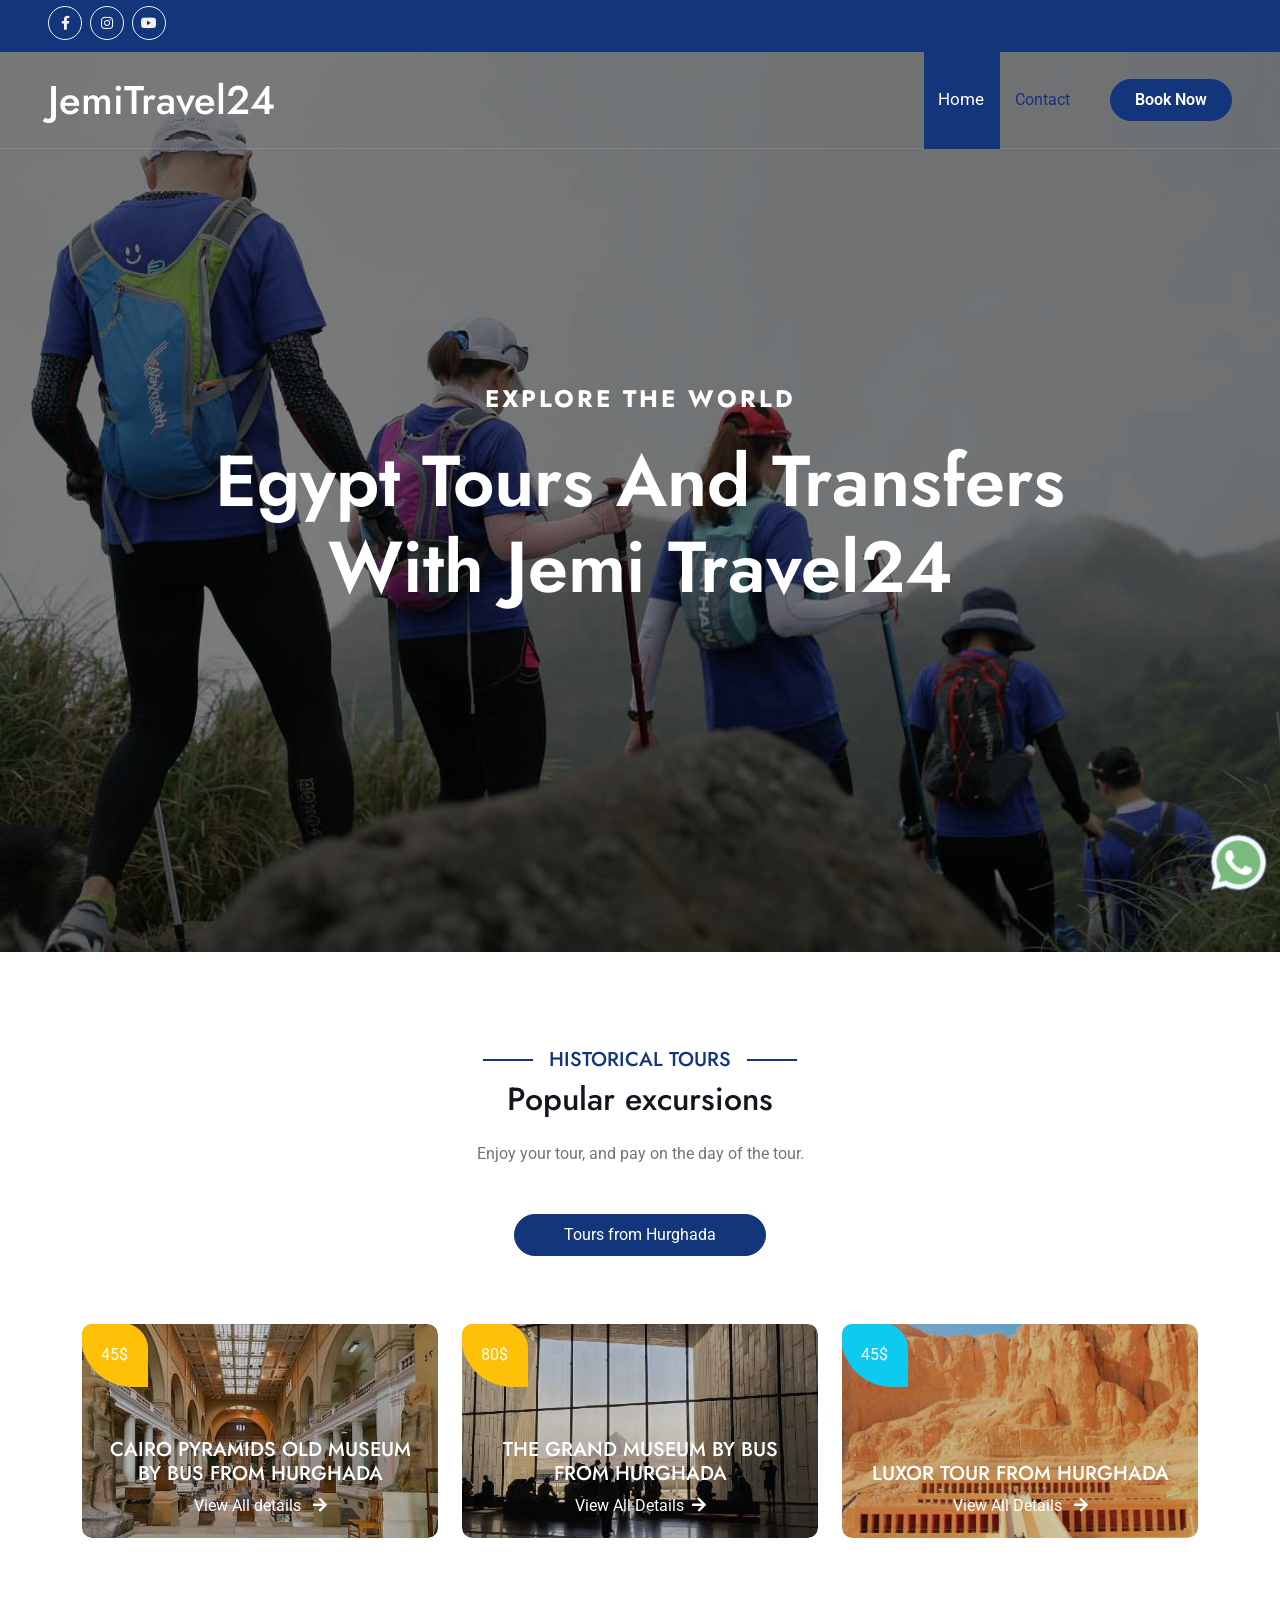
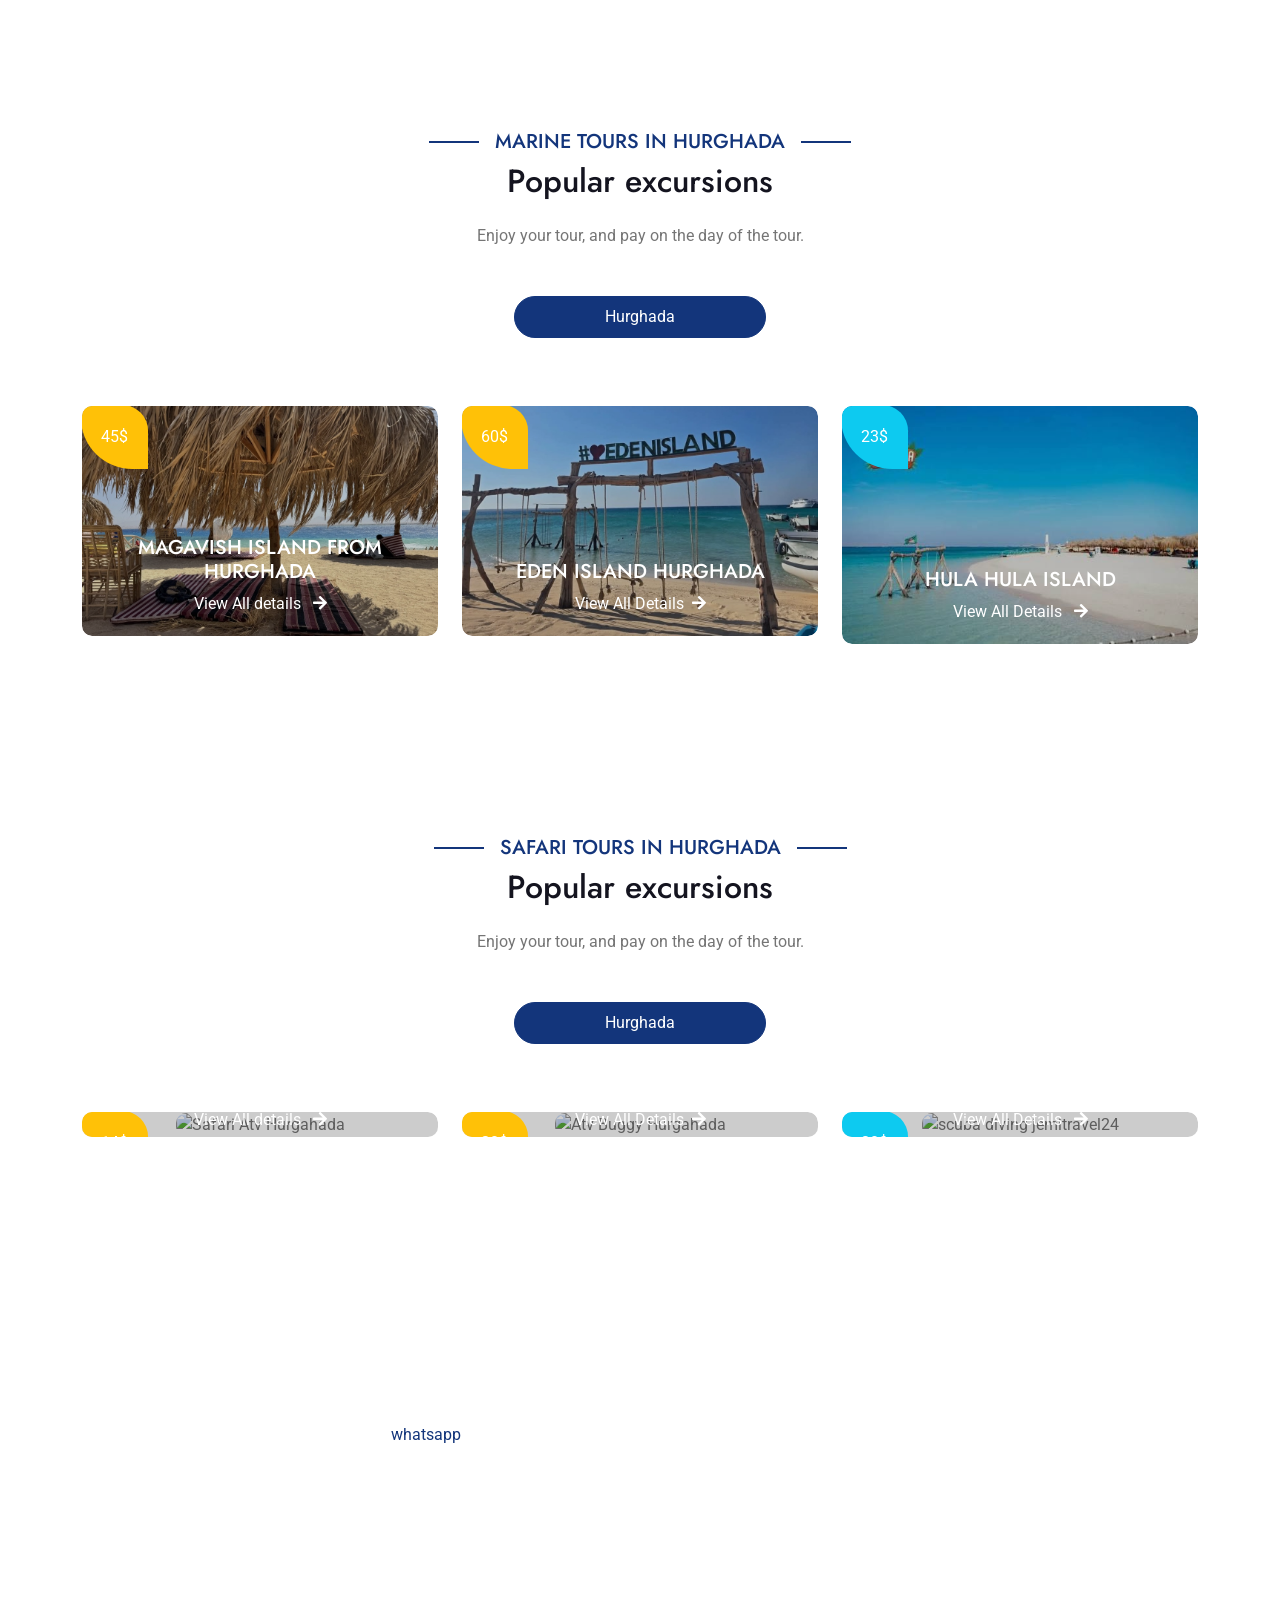
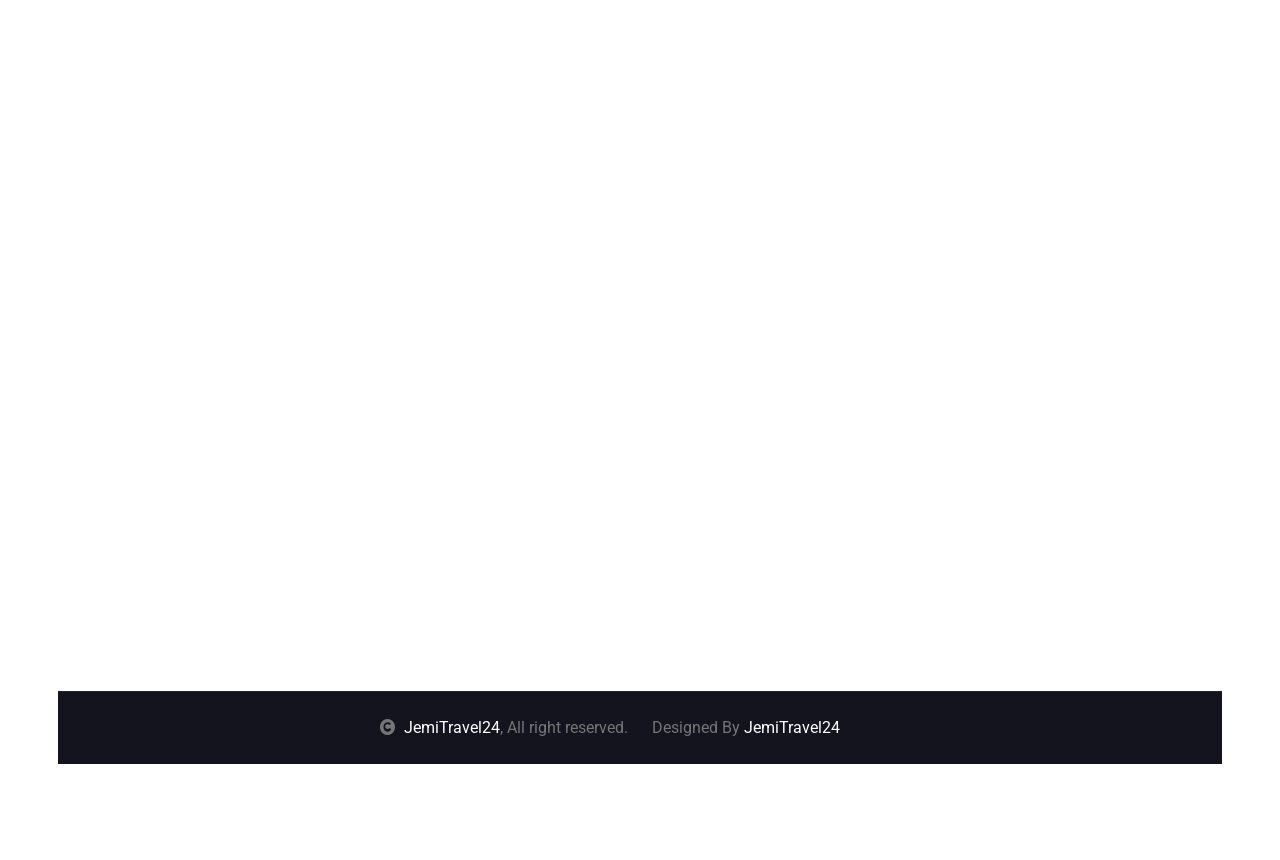
==== commit 76fbbd98: "Add files via upload" ====
--- a/index.html
+++ b/index.html
@@ -7,8 +7,7 @@
         <meta content="width=device-width, initial-scale=1.0" name="viewport">
         <meta content="" name="keywords"content="Jemi Travel24, JemiTravel24, Luxor tour from Hurghada, bus from Hurghada, museum by bus, Egypt tours, pay on the day">
         <meta content="" name="description"content="Explore Egypt with Jemi Travel24. Enjoy memorable tours, comfortable transfers, and pay on the day of your tour.">
-        <link rel="icon" type="image/png" href="img/favicon.png">
-<link rel="canonical" href="https://www.jemitravel24.com/">
+
         <!-- Google Web Fonts -->
         <link rel="preconnect" href="https://fonts.googleapis.com">
         <link rel="preconnect" href="https://fonts.gstatic.com" crossorigin>
@@ -27,7 +26,8 @@
   function gtag(){dataLayer.push(arguments);}
   gtag('js', new Date());
 </script>
-
+<link rel="icon" type="image/png" href="img/favicon.png">
+<link rel="canonical" href="https://www.jemitravel24.com/">
         <!-- Customized Bootstrap Stylesheet -->
         <link href="css/bootstrap.min.css" rel="stylesheet">
 
@@ -37,7 +37,30 @@
   <span class="home-whatsapp-icon"><svg xmlns="http://www.w3.org/2000/svg" x="0px" y="0px" width="80" height="80" viewBox="0 0 80 80">
 <path fill="#f2faff" d="M7.904,58.665L7.8,58.484c-3.263-5.649-4.986-12.102-4.983-18.66 C2.826,19.244,19.577,2.5,40.157,2.5C50.14,2.503,59.521,6.391,66.57,13.446C73.618,20.5,77.5,29.879,77.5,39.855 c-0.01,20.583-16.76,37.328-37.34,37.328c-6.247-0.003-12.418-1.574-17.861-4.543l-0.174-0.096L2.711,77.636L7.904,58.665z"></path><path fill="#788b9c" d="M40.157,3L40.157,3c9.85,0.003,19.105,3.838,26.059,10.799C73.17,20.76,77,30.013,77,39.855 c-0.009,20.307-16.536,36.828-36.855,36.828c-6.149-0.003-12.237-1.553-17.606-4.482l-0.349-0.19l-0.384,0.101l-18.384,4.82 l4.91-17.933l0.11-0.403l-0.209-0.362c-3.22-5.574-4.92-11.94-4.917-18.41C3.326,19.52,19.852,3,40.157,3 M40.157,2 C19.302,2,2.326,18.969,2.317,39.824C2.313,46.49,4.055,53,7.367,58.735L2,78.339l20.06-5.26 c5.526,3.015,11.751,4.601,18.084,4.604h0.016c20.855,0,37.831-16.969,37.84-37.827c0-10.108-3.933-19.613-11.077-26.764 C59.78,5.942,50.28,2.003,40.157,2L40.157,2z"></path><path fill="#79ba7e" d="M39.99,70c-5.009-0.003-9.965-1.263-14.332-3.646l-2.867-1.564l-3.159,0.828l-6.482,1.699	l1.659-6.061l0.907-3.312l-1.718-2.974C11.38,50.437,9.997,45.255,10,39.986C10.007,23.453,23.464,10.002,39.997,10	c8.022,0.003,15.558,3.126,21.221,8.793C66.881,24.461,70,31.998,70,40.011C69.992,56.547,56.535,70,39.99,70z"></path><path fill="#fff" d="M56.561,47.376c-0.9-0.449-5.321-2.626-6.143-2.924c-0.825-0.301-1.424-0.449-2.023,0.449	c-0.599,0.9-2.322,2.924-2.845,3.523c-0.524,0.599-1.048,0.674-1.948,0.226c-0.9-0.449-3.797-1.4-7.23-4.462	c-2.674-2.382-4.478-5.327-5.001-6.227c-0.524-0.9-0.057-1.385,0.394-1.834c0.403-0.403,0.9-1.051,1.349-1.575	c0.449-0.524,0.599-0.9,0.9-1.5c0.301-0.599,0.151-1.126-0.075-1.575c-0.226-0.449-2.023-4.875-2.773-6.673	c-0.729-1.752-1.472-1.515-2.023-1.542c-0.524-0.027-1.123-0.03-1.722-0.03c-0.599,0-1.575,0.226-2.397,1.126	c-0.822,0.9-3.147,3.074-3.147,7.498s3.222,8.699,3.671,9.298c0.449,0.599,6.338,9.678,15.36,13.571	c2.144,0.924,3.821,1.478,5.125,1.894c2.153,0.684,4.113,0.587,5.664,0.355c1.728-0.259,5.321-2.174,6.067-4.273	c0.75-2.099,0.75-3.899,0.524-4.273C58.06,48.051,57.461,47.825,56.561,47.376z"></path>
 </svg></span></a>
-
+<script type="application/ld+json">
+{
+  "@context": "https://schema.org",
+  "@type": "TravelAgency",
+  "name": "jemitravel24",
+  "url": "https://www.jemitravel24.com/",
+  "logo": "https://www.jemitravel24.com/REPLACE-WITH-LOGO-URL",
+  "telephone": "+905825650934",
+  "address": {
+    "@type": "PostalAddress",
+    "streetAddress": "REPLACE-WITH-REAL-STREET-ADDRESS",
+    "addressLocality": "Hurghada",
+    "addressCountry": "EG"
+  },
+  "areaServed": {
+    "@type": "City",
+    "name": "Hurghada"
+  },
+  "sameAs": [
+    "https://www.facebook.com/jemitravel24",
+    "https://www.instagram.com/jemitravel24/"
+  ]
+}
+</script>
     </head>
 
     <body>
@@ -745,7 +768,80 @@
             </div>
         </div>
         <!-- Explore Tour Start -->
-
+ <!-- Explore Tour Start -->
+<div class="container-fluid ExploreTour py-5">
+            <div class="container py-5">
+                <div class="mx-auto text-center mb-5" style="max-width: 900px;">
+                    <h5 class="section-title px-3">Safari Tours in Hurghada</h5>
+                    <h2 class="mb-4">Popular excursions </h2>
+                    <p class="mb-0">Enjoy your tour, and pay on the day of the tour.
+                    </p>
+                </div>
+                <div class="tab-class text-center">
+                    <ul class="nav nav-pills d-inline-flex justify-content-center mb-5">
+                        <li class="nav-item">
+                            <a class="d-flex mx-3 py-2 border border-primary bg-light rounded-pill active" data-bs-toggle="pill" href="#NationalTab-1">
+                                <span class="text-dark" style="width: 250px;">Hurghada</span>
+                            </a>
+                        </li>
+                        
+                    </ul>
+                    <div class="tab-content">
+                        <div id="NationalTab-1" class="tab-pane fade show p-0 active">
+                            <div class="row g-4">
+                                <div class="col-md-6 col-lg-4">
+                                    <div class="national-item">
+                                        <img src="img/safari-Atvs-jemitravel24.jpg" class="img-fluid w-100 rounded" alt="Safari Atv Hurgahada">
+                                        <div class="national-content">
+                                            <div class="tour-offer bg-warning">14$</div>
+                                            <div class="national-info">
+                                                <h5 class="text-white text-uppercase mb-2">Safari on Atvs</h5>
+                                                <a href="safari-Atvs-jemitravel24.html" class="btn-hover text-white">View All details <i class="fa fa-arrow-right ms-2"></i></a>
+                                            </div>
+                                        </div>
+                                        <div class="national-plus-icon">
+                                            <a href="safari-Atvs-jemitravel24.html" class="my-auto"><i class="fas fa-link fa-2x text-white"></i></a>
+                                        </div>
+                                    </div>
+                                </div>
+                                <div class="col-md-6 col-lg-4">
+                                    <div class="national-item">
+                                        <img src="img/Atv-Buggy-Hurgahada.jpg" class="img-fluid w-100 rounded" alt="Atv Buggy Hurgahada">
+                                        <div class="national-content">
+                                            <div class="tour-offer bg-warning">20$</div>
+                                            <div class="national-info">
+                                                <h5 class="text-white text-uppercase mb-2">Safari (Atv,Buggy,Jeep & camel)</h5>
+                                                <a href="Atv-Buggy-Safari-Hurgahada.html" class="btn-hover text-white">View All Details</Details><i class="fa fa-arrow-right ms-2"></i></a>
+                                            </div>
+                                        </div>
+                                        <div class="national-plus-icon">
+                                            <a href="Atv-Buggy-Safari-Hurgahada.html" class="my-auto"><i class="fas fa-link fa-2x text-white"></i></a>
+                                        </div>
+                                    </div>
+                                </div>
+                                <div class="col-md-6 col-lg-4">
+                                    <div class="national-item">
+                                        <img src="img/scuba-diving-Hurgahada-jemitravel24.jpg" class="img-fluid w-100 rounded" alt="scuba diving jemitravel24">
+                                        <div class="national-content">
+                                            <div class="national-info">
+                                                <h5 class="text-white text-uppercase mb-2">Super sea 5in1</h5>
+                                                <a href="Super-Sea-5-in-1.html" class="btn-hover text-white">View All Details <i class="fa fa-arrow-right ms-2"></i></a>
+                                            </div>
+                                        </div>
+                                        <div class="tour-offer bg-info">30$</div>
+                                        <div class="national-plus-icon">
+                                            <a href="Super-Sea-5-in-1.html" class="my-auto"><i class="fas fa-link fa-2x text-white"></i></a>
+                                        </div>
+                                    </div>
+                                </div>
+                                </div>
+                            </div>
+                        </div>
+                    </div>
+                </div>
+            </div>
+        </div>
+       
         <!-- Packages Start 
         <div class="container-fluid packages py-5">
             <div class="container py-5">
@@ -1219,7 +1315,7 @@
                     
                     </div>
 
-                    <iframe src='https://app.youform.com/forms/vlebkdym' loading='lazy' width='100%' height='700' frameborder='0' marginheight='0' marginwidth='0' allow='camera; microphone; autoplay; fullscreen' style='border:none;'></iframe>
+                    <iframe src='https://app.youform.com/forms/vlebkdym'  width='100%' height='700' frameborder='0' marginheight='0' marginwidth='0' allow='camera; microphone; autoplay; fullscreen' style='border:none;'></iframe>
              
         <!-- Tour Booking End -->
         <!-- Travel Guide Start 
@@ -1632,4 +1728,4 @@
         <script src="js/main.js"></script>
     </body>
 
-</html>
+</html>
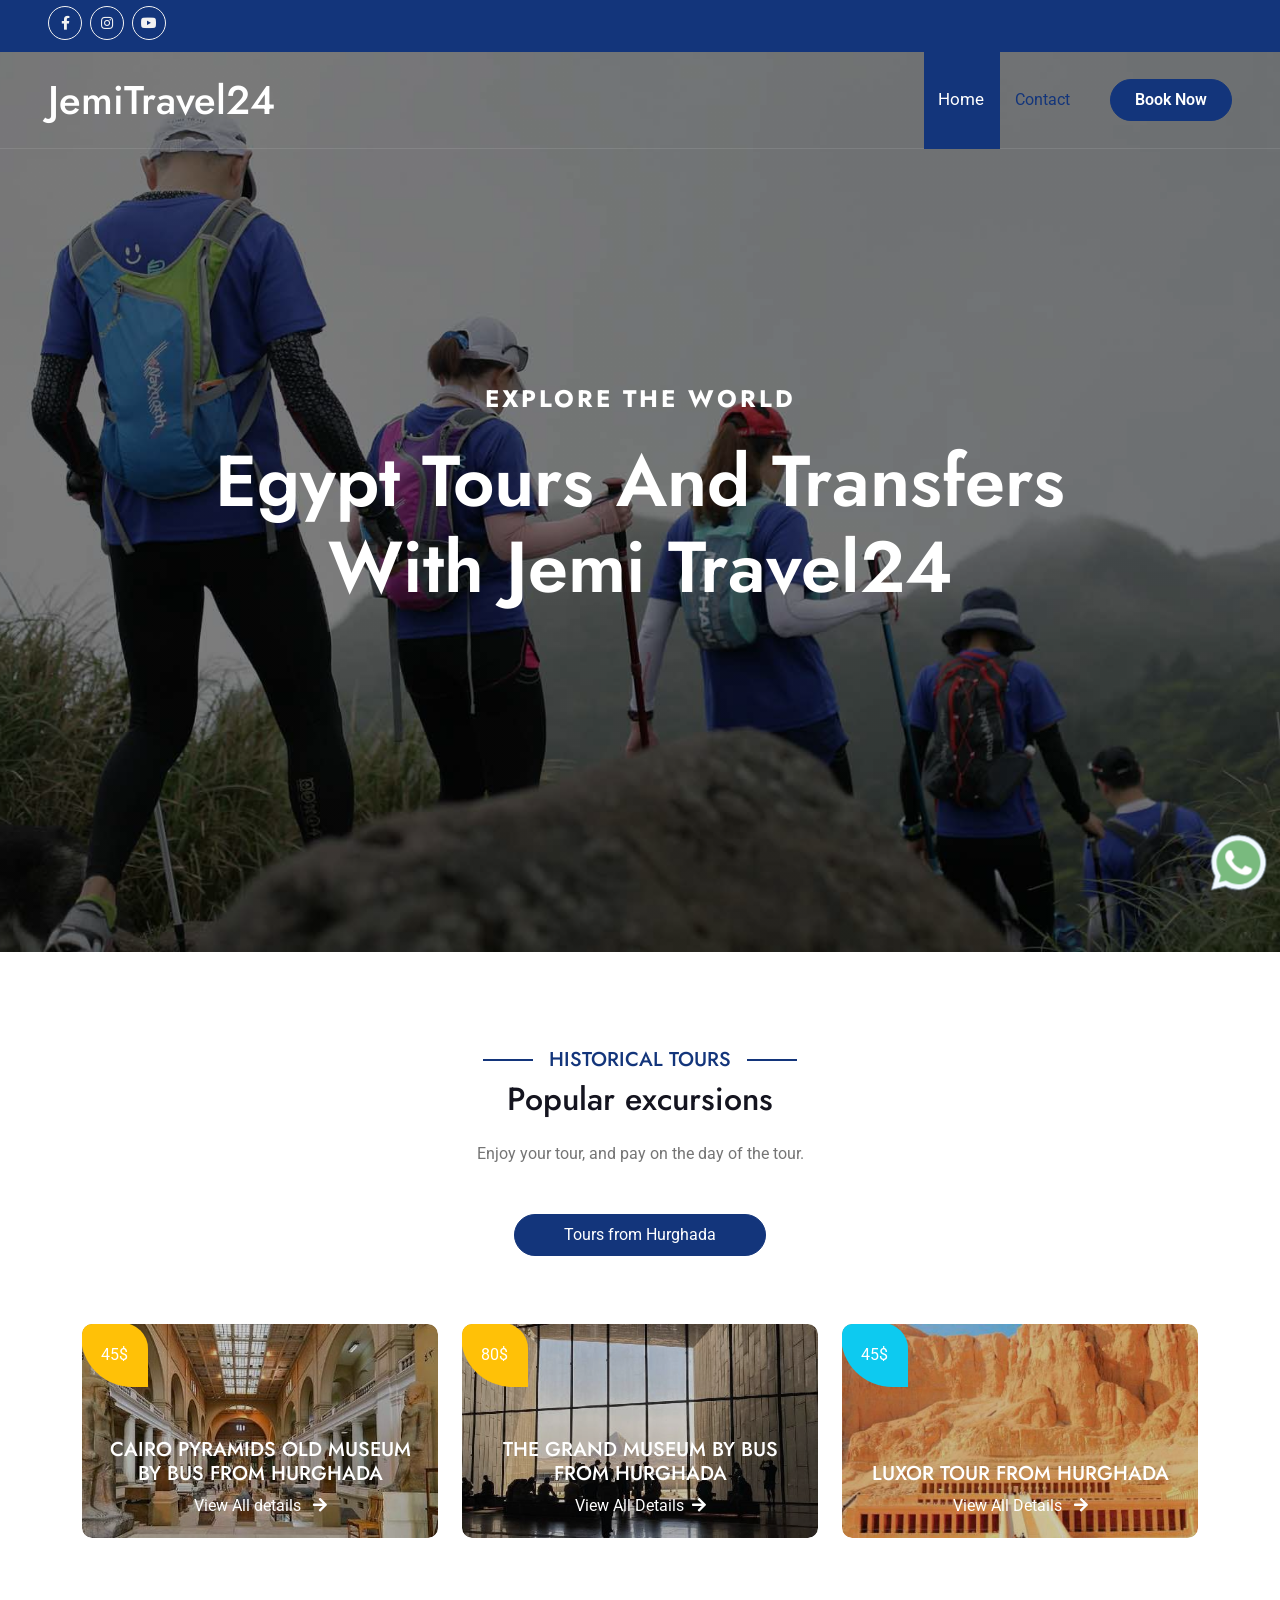
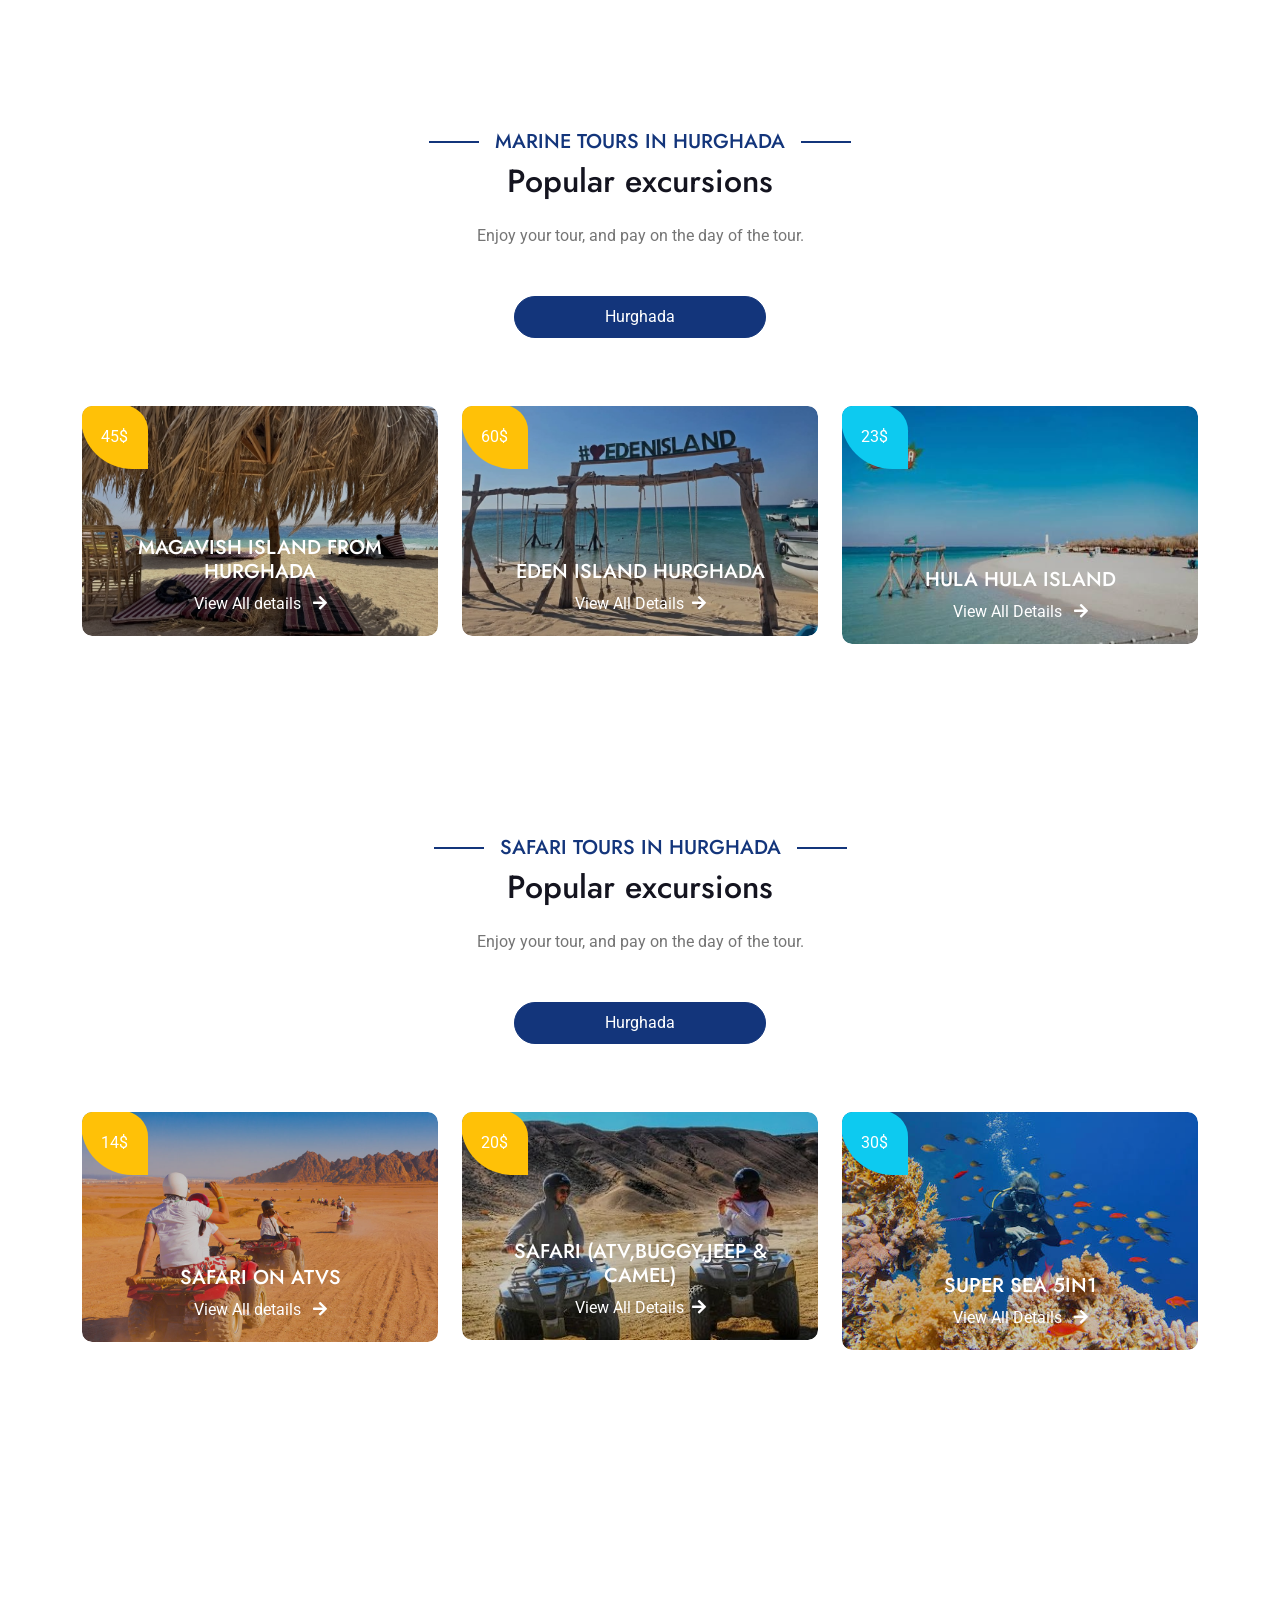
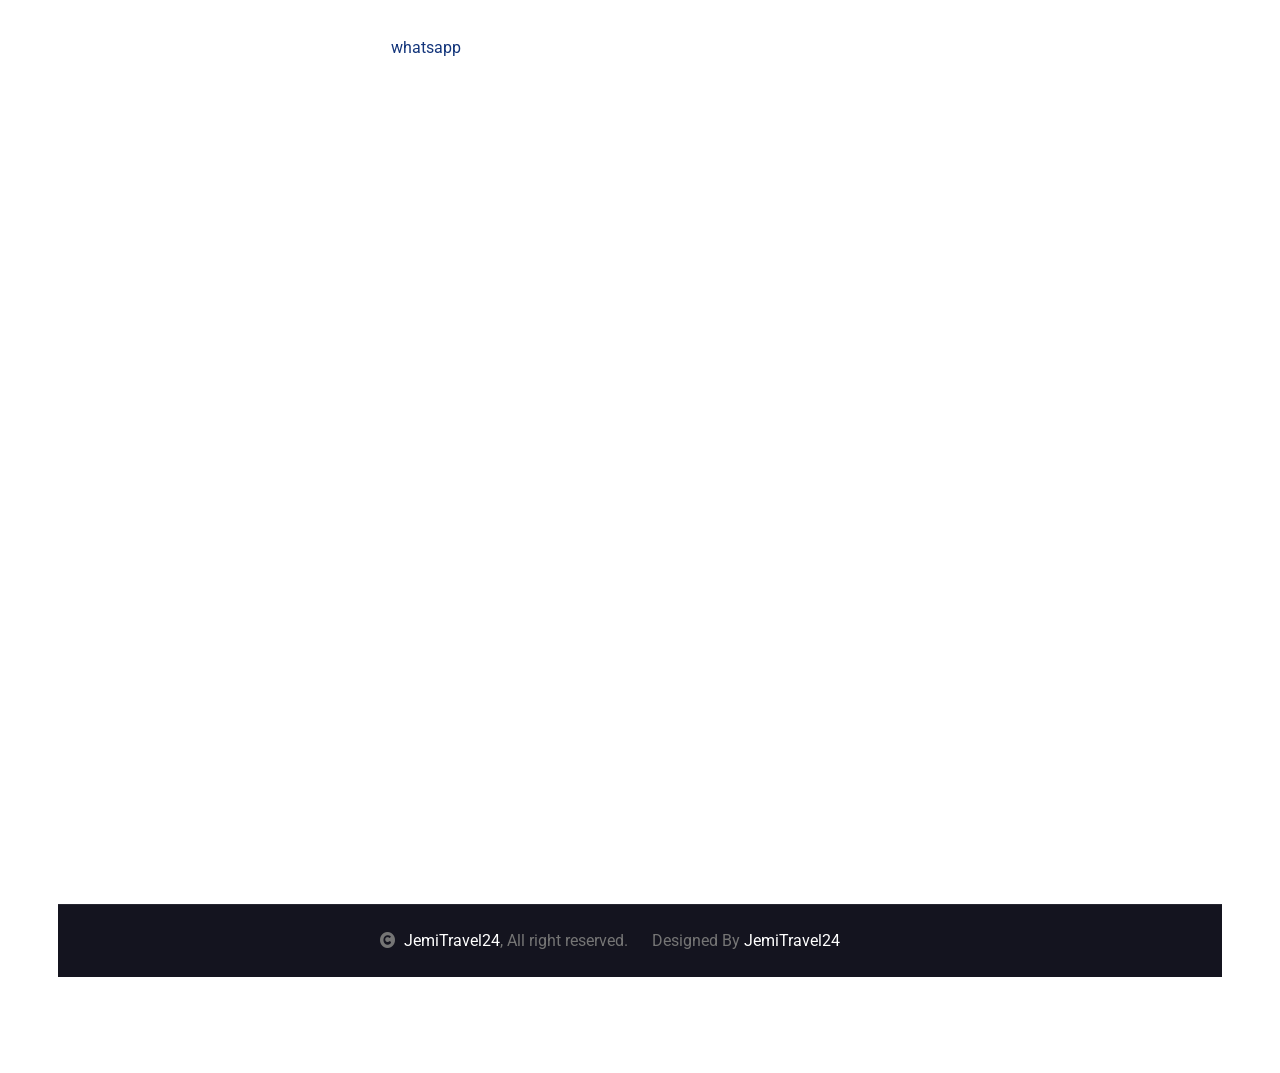
==== commit a7c50709: "Update index.html" ====
--- a/index.html
+++ b/index.html
@@ -43,7 +43,7 @@
   "@type": "TravelAgency",
   "name": "jemitravel24",
   "url": "https://www.jemitravel24.com/",
-  "logo": "https://www.jemitravel24.com/REPLACE-WITH-LOGO-URL",
+  "logo": "https://www.jemitravel24.com/img/logo.jpg",
   "telephone": "+905825650934",
   "address": {
     "@type": "PostalAddress",
@@ -1728,4 +1728,4 @@
         <script src="js/main.js"></script>
     </body>
 
-</html>+</html>
